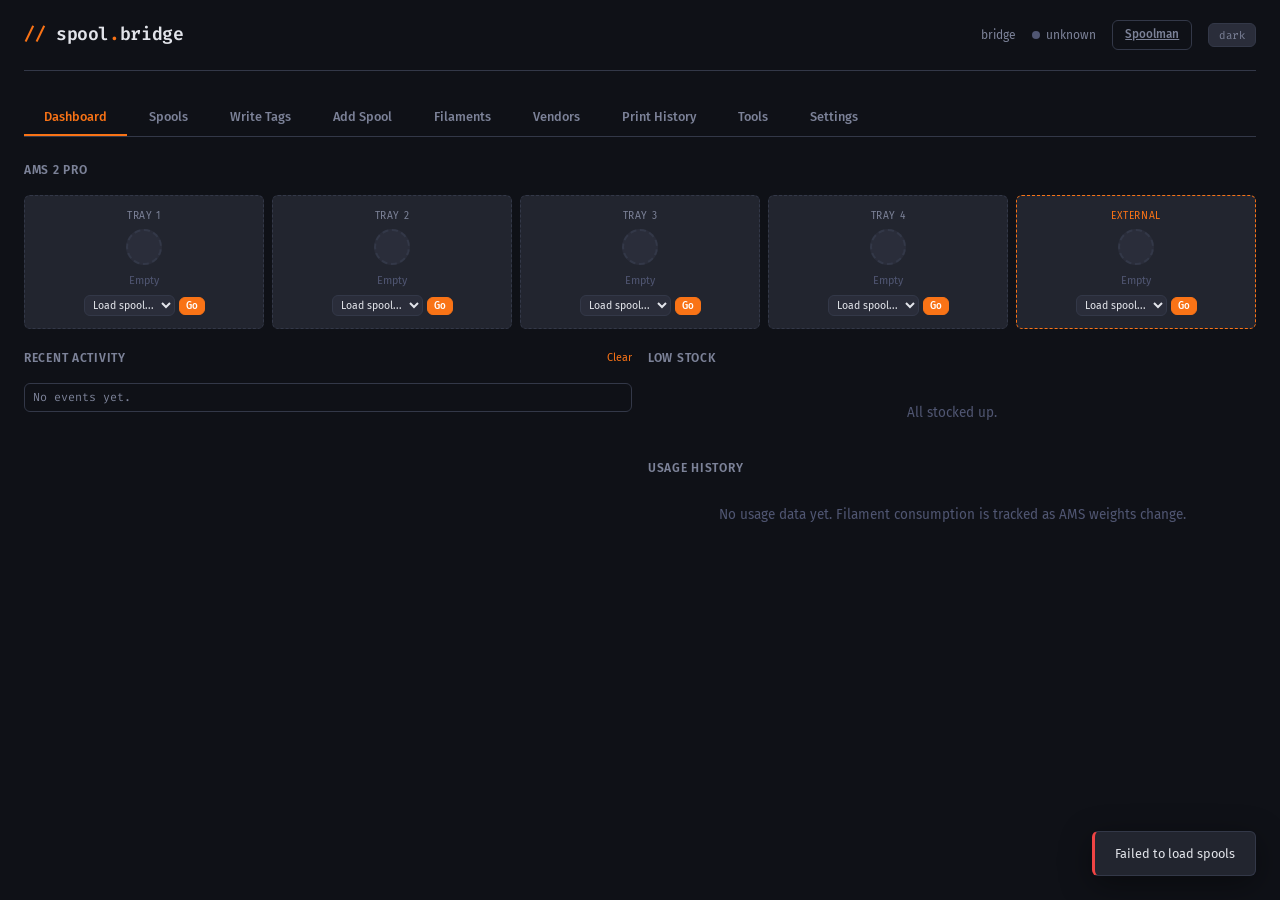
==== static/index.html @ 1bef053d "feat: add swap modal HTML shell and CSS" ====
<!DOCTYPE html>
<html lang="en">
<head>
<meta charset="UTF-8">
<meta name="viewport" content="width=device-width, initial-scale=1.0">
<meta name="apple-mobile-web-app-capable" content="yes">
<meta name="apple-mobile-web-app-title" content="SpoolBridge">
<link rel="manifest" href="/static/manifest.json">
<title>SpoolBridge</title>
<link rel="preconnect" href="https://fonts.googleapis.com">
<link href="https://fonts.googleapis.com/css2?family=Fira+Code:wght@400;500;600&family=Fira+Sans:wght@300;400;500;600;700&display=swap" rel="stylesheet">
<style>
/* ── Reset & Variables ──────────────────────────────────────── */
*, *::before, *::after { box-sizing: border-box; margin: 0; padding: 0; }

:root {
  --bg-base:     #0f1117;
  --bg-panel:    #1a1d27;
  --bg-card:     #22252f;
  --bg-input:    #2a2d3a;
  --bg-hover:    #2f3342;
  --border:      #333848;
  --border-light:#3d4255;
  --text:        #e2e4ea;
  --text-muted:  #7c8298;
  --text-dim:    #505672;
  --accent:      #f97316;
  --accent-hover:#fb923c;
  --accent-dim:  rgba(249, 115, 22, 0.12);
  --green:       #22c55e;
  --green-dim:   rgba(34, 197, 94, 0.12);
  --red:         #ef4444;
  --red-dim:     rgba(239, 68, 68, 0.12);
  --yellow:      #eab308;
  --yellow-dim:  rgba(234, 179, 8, 0.12);
  --blue:        #3b82f6;
  --radius:      6px;
  --mono:        'Fira Code', monospace;
  --sans:        'Fira Sans', -apple-system, sans-serif;
  --shadow-toast: 0 8px 32px rgba(0,0,0,0.4);
}

[data-theme="light"] {
  --bg-base:     #f5f5f7;
  --bg-panel:    #ffffff;
  --bg-card:     #f0f0f3;
  --bg-input:    #e8e8ec;
  --bg-hover:    #e0e0e5;
  --border:      #d1d1d6;
  --border-light:#bbbbc2;
  --text:        #1a1a1e;
  --text-muted:  #6b6b73;
  --text-dim:    #9a9aa3;
  --accent:      #f97316;
  --accent-hover:#fb923c;
  --accent-dim:  rgba(249, 115, 22, 0.10);
  --green:       #16a34a;
  --green-dim:   rgba(22, 163, 74, 0.10);
  --red:         #dc2626;
  --red-dim:     rgba(220, 38, 38, 0.10);
  --yellow:      #ca8a04;
  --yellow-dim:  rgba(202, 138, 4, 0.10);
  --blue:        #2563eb;
  --shadow-toast: 0 8px 32px rgba(0,0,0,0.12);
}

html { font-size: 15px; }
body {
  background: var(--bg-base);
  color: var(--text);
  font-family: var(--sans);
  line-height: 1.5;
  min-height: 100vh;
  -webkit-font-smoothing: antialiased;
}

/* ── Utility ────────────────────────────────────────────────── */
.mono   { font-family: var(--mono); }
.muted  { color: var(--text-muted); }
.dim    { color: var(--text-dim); }
.accent { color: var(--accent); }
.green  { color: var(--green); }
.red    { color: var(--red); }

/* ── Layout ─────────────────────────────────────────────────── */
.shell {
  max-width: 1280px;
  margin: 0 auto;
  padding: 0 24px 60px;
}

/* ── Header ─────────────────────────────────────────────────── */
header {
  display: flex;
  align-items: center;
  justify-content: space-between;
  padding: 20px 0;
  border-bottom: 1px solid var(--border);
  margin-bottom: 28px;
}
header h1 {
  font-family: var(--mono);
  font-size: 1.2rem;
  font-weight: 600;
  letter-spacing: -0.02em;
  color: var(--text);
}
header h1 span { color: var(--accent); }

.header-status {
  display: flex;
  align-items: center;
  gap: 16px;
  font-size: 0.8rem;
}
.status-dot {
  width: 8px;
  height: 8px;
  border-radius: 50%;
  display: inline-block;
  margin-right: 6px;
}
.status-dot.on  { background: var(--green); box-shadow: 0 0 8px var(--green); }
.status-dot.off { background: var(--red); }
.status-dot.unknown { background: var(--text-dim); }

/* ── Navigation Tabs ────────────────────────────────────────── */
.tabs {
  display: flex;
  gap: 2px;
  margin-bottom: 24px;
  border-bottom: 1px solid var(--border);
  overflow-x: auto;
}
.tab {
  padding: 10px 20px;
  font-size: 0.85rem;
  font-weight: 500;
  color: var(--text-muted);
  cursor: pointer;
  border-bottom: 2px solid transparent;
  transition: all 0.15s;
  white-space: nowrap;
  background: none;
  border-top: none;
  border-left: none;
  border-right: none;
  font-family: var(--sans);
}
.tab:hover { color: var(--text); background: var(--bg-hover); }
.tab.active {
  color: var(--accent);
  border-bottom-color: var(--accent);
}

/* ── Panels ─────────────────────────────────────────────────── */
.panel {
  display: none;
}
.panel.active { display: block; }

/* ── Cards ──────────────────────────────────────────────────── */
.card {
  background: var(--bg-panel);
  border: 1px solid var(--border);
  border-radius: var(--radius);
  padding: 20px;
}

/* ── KPI Row ────────────────────────────────────────────────── */
.kpi-row {
  display: grid;
  grid-template-columns: repeat(4, 1fr);
  gap: 10px;
  margin-bottom: 20px;
}
.kpi {
  background: var(--bg-panel);
  border: 1px solid var(--border);
  border-radius: var(--radius);
  padding: 16px 20px;
}
.kpi-label {
  font-size: 0.75rem;
  font-weight: 500;
  color: var(--text-muted);
  text-transform: uppercase;
  letter-spacing: 0.06em;
  margin-bottom: 6px;
}
.kpi-value {
  font-family: var(--mono);
  font-size: 1.8rem;
  font-weight: 600;
  line-height: 1;
}

/* ── Spool List ─────────────────────────────────────────────── */
.spool-grid {
  display: grid;
  grid-template-columns: repeat(auto-fill, minmax(300px, 1fr));
  gap: 12px;
}

.spool-card {
  background: var(--bg-panel);
  border: 1px solid var(--border);
  border-radius: var(--radius);
  padding: 16px;
  cursor: pointer;
  transition: border-color 0.15s, background 0.15s;
  display: flex;
  gap: 14px;
  align-items: flex-start;
}
.spool-card:hover {
  border-color: var(--border-light);
  background: var(--bg-card);
}
.spool-card.selected {
  border-color: var(--accent);
  background: var(--accent-dim);
}

.spool-swatch {
  width: 42px;
  height: 42px;
  border-radius: 4px;
  border: 2px solid var(--border);
  flex-shrink: 0;
}
.spool-info { flex: 1; min-width: 0; }
.spool-card { position: relative; }
.brand-logo {
  position: absolute;
  top: 12px;
  right: 12px;
  width: 18px;
  height: 18px;
  opacity: 0.35;
}
.brand-logo img { width: 100%; height: 100%; object-fit: contain; filter: invert(1); }
[data-theme="light"] .brand-logo img { filter: none; }
.brand-initial {
  position: absolute;
  top: 12px;
  right: 12px;
  font-family: var(--mono);
  font-size: 0.65rem;
  font-weight: 600;
  color: var(--text-dim);
  opacity: 0.35;
}
.spool-name {
  font-weight: 600;
  font-size: 0.9rem;
  margin-bottom: 2px;
  white-space: nowrap;
  overflow: hidden;
  text-overflow: ellipsis;
}
.spool-meta {
  font-size: 0.78rem;
  color: var(--text-muted);
  display: flex;
  gap: 12px;
  flex-wrap: wrap;
}
.spool-weight {
  font-family: var(--mono);
  font-size: 0.78rem;
  color: var(--accent);
  font-weight: 500;
}
.spool-id {
  font-family: var(--mono);
  font-size: 0.72rem;
  color: var(--text-dim);
}

/* ── Weight Bar ─────────────────────────────────────────────── */
.weight-bar {
  height: 3px;
  background: var(--bg-input);
  border-radius: 2px;
  margin-top: 8px;
  overflow: hidden;
}
.weight-bar-fill {
  height: 100%;
  border-radius: 2px;
  transition: width 0.3s;
}

/* ── Filter Bar ─────────────────────────────────────────────── */
.filter-bar {
  display: flex;
  gap: 10px;
  margin-bottom: 16px;
  flex-wrap: wrap;
}

input[type="text"], input[type="number"], select {
  background: var(--bg-input);
  border: 1px solid var(--border);
  border-radius: var(--radius);
  color: var(--text);
  padding: 8px 14px;
  font-size: 0.85rem;
  font-family: var(--sans);
  outline: none;
  transition: border-color 0.15s;
}
input:focus, select:focus { border-color: var(--accent); }
input::placeholder { color: var(--text-dim); }

/* ── Buttons ────────────────────────────────────────────────── */
.btn {
  display: inline-flex;
  align-items: center;
  gap: 6px;
  padding: 8px 18px;
  border-radius: var(--radius);
  font-size: 0.85rem;
  font-weight: 500;
  font-family: var(--sans);
  cursor: pointer;
  border: 1px solid transparent;
  transition: all 0.15s;
}
.btn-primary {
  background: var(--accent);
  color: #fff;
  border-color: var(--accent);
}
.btn-primary:hover { background: var(--accent-hover); }

.btn-ghost {
  background: transparent;
  color: var(--text-muted);
  border-color: var(--border);
}
.btn-ghost:hover { color: var(--text); border-color: var(--border-light); background: var(--bg-hover); }

.btn-sm { padding: 5px 12px; font-size: 0.78rem; }

.btn-icon {
  width: 34px;
  height: 34px;
  padding: 0;
  display: inline-flex;
  align-items: center;
  justify-content: center;
  border-radius: var(--radius);
  background: var(--bg-input);
  border: 1px solid var(--border);
  color: var(--text-muted);
  cursor: pointer;
  transition: all 0.15s;
}
.btn-icon:hover { color: var(--text); border-color: var(--border-light); }

/* ── Tag Panel ──────────────────────────────────────────────── */
.tag-dropdown {
  grid-column: 1 / -1;
  margin: -4px 0 8px;
}
.tag-panel-loading {
  padding: 20px;
  text-align: center;
  color: var(--text-muted);
  font-size: 0.85rem;
}
.tag-panel {
  background: var(--bg-panel);
  border: 1px solid var(--border);
  border-radius: var(--radius);
  padding: 24px;
}
.tag-panel h3 {
  font-size: 0.9rem;
  font-weight: 600;
  margin-bottom: 16px;
}

.tag-json-block {
  background: var(--bg-base);
  border: 1px solid var(--border);
  border-radius: var(--radius);
  padding: 16px;
  font-family: var(--mono);
  font-size: 0.82rem;
  line-height: 1.6;
  white-space: pre;
  overflow-x: auto;
  position: relative;
  color: var(--text);
}

.copy-btn {
  position: absolute;
  top: 8px;
  right: 8px;
}

.tag-url {
  margin-top: 12px;
  padding: 12px 16px;
  background: var(--bg-base);
  border: 1px solid var(--border);
  border-radius: var(--radius);
  font-family: var(--mono);
  font-size: 0.8rem;
  color: var(--text-muted);
  word-break: break-all;
}

/* ── Form ───────────────────────────────────────────────────── */
.form-grid {
  display: grid;
  grid-template-columns: 1fr 1fr;
  gap: 14px;
}
.form-group { display: flex; flex-direction: column; gap: 5px; }
.form-group.full { grid-column: 1 / -1; }
.form-label {
  font-size: 0.75rem;
  font-weight: 500;
  color: var(--text-muted);
  text-transform: uppercase;
  letter-spacing: 0.04em;
}

.color-preview {
  display: flex;
  align-items: center;
  gap: 10px;
}
.color-dot {
  width: 32px;
  height: 32px;
  border-radius: 4px;
  border: 2px solid var(--border);
  flex-shrink: 0;
}
/* color swatch CSS removed — using existing filament grid now */

/* ── Log Output ─────────────────────────────────────────────── */
.log-output {
  background: var(--bg-base);
  border: 1px solid var(--border);
  border-radius: var(--radius);
  padding: 6px 8px;
  font-family: var(--mono);
  font-size: 0.78rem;
  line-height: 1.3;
  max-height: 400px;
  overflow-y: auto;
  white-space: pre-wrap;
  color: var(--text-muted);
}

/* ── Toast ──────────────────────────────────────────────────── */
.toast {
  position: fixed;
  bottom: 24px;
  right: 24px;
  background: var(--bg-card);
  border: 1px solid var(--border);
  border-radius: var(--radius);
  padding: 12px 20px;
  font-size: 0.85rem;
  color: var(--text);
  box-shadow: var(--shadow-toast);
  transform: translateY(100px);
  opacity: 0;
  transition: all 0.25s;
  z-index: 100;
}
.toast.show { transform: translateY(0); opacity: 1; }
.toast.success { border-left: 3px solid var(--green); }
.toast.error   { border-left: 3px solid var(--red); }

/* ── Swap Modal ───────────────────────────────────────────── */
.swap-overlay {
  display: none; position: fixed; inset: 0; background: rgba(0,0,0,0.6);
  z-index: 1000; align-items: center; justify-content: center;
}
.swap-overlay.open { display: flex; }
.swap-modal {
  background: var(--bg-panel); border-radius: 10px; width: 90%; max-width: 440px;
  max-height: 80vh; display: flex; flex-direction: column; border: 1px solid var(--border);
  box-shadow: 0 16px 48px rgba(0,0,0,0.5);
}
.swap-header {
  display: flex; justify-content: space-between; align-items: center;
  padding: 16px; border-bottom: 1px solid var(--border);
}
.swap-header h3 { font-size: 0.95rem; font-weight: 600; color: var(--text); margin: 0; }
.swap-close { background: none; border: none; color: var(--text-muted); font-size: 1.2rem; cursor: pointer; padding: 4px 8px; }
.swap-close:hover { color: var(--text); }
.swap-search {
  padding: 12px 16px; border-bottom: 1px solid var(--border);
}
.swap-search input {
  width: 100%; background: var(--bg-input); border: 1px solid var(--border);
  border-radius: var(--radius); padding: 8px 12px; color: var(--text);
  font-size: 0.85rem; font-family: var(--sans); outline: none;
}
.swap-search input:focus { border-color: var(--accent); }
.swap-list {
  flex: 1; overflow-y: auto; padding: 8px;
}
.swap-spool {
  display: flex; align-items: center; gap: 12px; padding: 10px 12px;
  border-radius: var(--radius); cursor: pointer; transition: background 0.1s;
}
.swap-spool:hover { background: var(--bg-hover); }
.swap-spool .swatch { width: 32px; height: 32px; border-radius: 50%; flex-shrink: 0; border: 2px solid var(--border); }
.swap-spool .info { flex: 1; min-width: 0; }
.swap-spool .info .name { font-size: 0.85rem; font-weight: 500; color: var(--text); white-space: nowrap; overflow: hidden; text-overflow: ellipsis; }
.swap-spool .info .meta { font-size: 0.72rem; color: var(--text-muted); }
.swap-spool .pct-badge {
  font-size: 0.68rem; padding: 2px 8px; border-radius: 10px; font-weight: 500; flex-shrink: 0;
}
.swap-confirm {
  padding: 16px; border-top: 1px solid var(--border); text-align: center;
}
.swap-confirm .swap-summary { font-size: 0.85rem; color: var(--text); margin-bottom: 12px; }
.swap-confirm .swap-actions { display: flex; gap: 8px; justify-content: center; }

/* ── Section Headers ────────────────────────────────────────── */
.section-header {
  display: flex;
  align-items: center;
  justify-content: space-between;
  margin-bottom: 16px;
}
.section-title {
  font-size: 0.8rem;
  font-weight: 600;
  text-transform: uppercase;
  letter-spacing: 0.06em;
  color: var(--text-muted);
}

/* ── Empty State ────────────────────────────────────────────── */
.empty {
  text-align: center;
  padding: 48px 20px;
  color: var(--text-dim);
  font-size: 0.9rem;
}

/* ── Theme Toggle ──────────────────────────────────────────── */
.theme-toggle {
  background: var(--bg-input);
  border: 1px solid var(--border);
  border-radius: var(--radius);
  color: var(--text-muted);
  font-family: var(--mono);
  font-size: 0.72rem;
  padding: 4px 10px;
  cursor: pointer;
  transition: all 0.15s;
  letter-spacing: 0.04em;
}
.theme-toggle:hover {
  color: var(--text);
  border-color: var(--border-light);
}

/* ── Mobile Nav Scrollable Tabs ───────────────────────────── */
.tabs {
  flex-wrap: nowrap;
  -ms-overflow-style: none;
  scrollbar-width: none;
}
.tabs::-webkit-scrollbar { display: none; }

/* ── Bridge Control Buttons ───────────────────────────────── */
.btn-green {
  background: var(--green);
  color: #fff;
  border-color: var(--green);
}
.btn-green:hover { opacity: 0.85; }
.btn-red {
  background: var(--red);
  color: #fff;
  border-color: var(--red);
}
.btn-red:hover { opacity: 0.85; }

/* ── Tag Status Badge ─────────────────────────────────────── */
.tag-badge {
  display: inline-block;
  font-size: 0.65rem;
  font-weight: 600;
  letter-spacing: 0.04em;
  padding: 1px 6px;
  border-radius: 3px;
  vertical-align: middle;
  margin-left: 6px;
}
.tag-badge.tagged {
  background: var(--green-dim);
  color: var(--green);
  border: 1px solid var(--green);
}
.tag-badge.not-tagged {
  background: transparent;
  color: var(--text-dim);
  border: 1px solid var(--border);
}

/* ── Usage History Chart ──────────────────────────────────── */
.usage-chart { margin-bottom: 24px; }
.usage-row {
  display: flex;
  align-items: center;
  gap: 10px;
  margin-bottom: 6px;
  font-size: 0.8rem;
}
.usage-label {
  width: 60px;
  flex-shrink: 0;
  white-space: nowrap;
  color: var(--text-muted);
  font-size: 0.72rem;
  font-family: var(--mono);
}
.usage-bar-track {
  flex: 1;
  height: 18px;
  background: var(--bg-input);
  border-radius: 3px;
  overflow: hidden;
  position: relative;
}
.usage-bar-fill {
  height: 100%;
  border-radius: 3px;
  transition: width 0.3s;
}
.usage-stat {
  width: 90px;
  flex-shrink: 0;
  text-align: right;
  font-family: var(--mono);
  font-size: 0.72rem;
  color: var(--text-muted);
}

/* ── Export CSV Button ────────────────────────────────────── */
.btn-export {
  background: transparent;
  color: var(--text-muted);
  border: 1px solid var(--border);
  font-family: var(--mono);
  font-size: 0.75rem;
}
.btn-export:hover { color: var(--text); border-color: var(--border-light); background: var(--bg-hover); }

/* ── Responsive ─────────────────────────────────────────────── */
@media (max-width: 768px) {
  .shell { padding: 0 16px 40px; }
  .form-grid { grid-template-columns: 1fr; }
  .spool-grid { grid-template-columns: 1fr; }
  .kpi-row { grid-template-columns: repeat(2, 1fr); }
  header h1 { font-size: 1rem; }
  .usage-label { width: 100px; }
}

/* ── Animations ─────────────────────────────────────────────── */
@keyframes fadeIn {
  from { opacity: 0; transform: translateY(8px); }
  to   { opacity: 1; transform: translateY(0); }
}
.panel.active {
  animation: fadeIn 0.2s ease;
}

@media (prefers-reduced-motion: reduce) {
  *, *::before, *::after {
    animation-duration: 0.01ms !important;
    transition-duration: 0.01ms !important;
  }
}

/* ── Scrollbar ──────────────────────────────────────────────── */
::-webkit-scrollbar { width: 6px; height: 6px; }
::-webkit-scrollbar-track { background: transparent; }
::-webkit-scrollbar-thumb { background: var(--border); border-radius: 3px; }
::-webkit-scrollbar-thumb:hover { background: var(--border-light); }

/* ── Loading Spinner ────────────────────────────────────────── */
.spinner {
  width: 16px;
  height: 16px;
  border: 2px solid var(--border);
  border-top-color: var(--accent);
  border-radius: 50%;
  animation: spin 0.6s linear infinite;
  display: inline-block;
}
@keyframes spin { to { transform: rotate(360deg); } }

/* ── AMS Tray Slots ────────────────────────────────────────── */
.tray-slot {
  background: var(--bg-card);
  border-radius: var(--radius);
  padding: 12px;
  text-align: center;
  min-height: 90px;
  display: flex;
  flex-direction: column;
  align-items: center;
  justify-content: center;
  transition: border-color 0.15s;
}
.tray-slot.occupied { border: 1px solid var(--border); }
.tray-slot.empty-tray { border: 1px dashed var(--border); }
.tray-slot .tray-swatch {
  width: 36px; height: 36px; border-radius: 50%;
  border: 2px solid var(--border); margin-bottom: 8px;
}
.tray-slot .tray-label { font-size: 0.68rem; color: var(--text-muted); text-transform: uppercase; letter-spacing: 0.06em; margin-bottom: 6px; }
.tray-slot .tray-name { font-size: 0.85rem; font-weight: 500; color: var(--text); white-space: nowrap; overflow: hidden; text-overflow: ellipsis; }
.tray-slot .tray-meta { font-size: 0.72rem; color: var(--text-muted); }
.tray-slot .tray-weight { font-family: var(--mono); font-size: 0.72rem; color: var(--accent); margin-top: 2px; }

.external-slot {
  background: var(--bg-panel); border: 1px solid var(--accent); border-radius: var(--radius);
  padding: 12px; text-align: center; min-height: 90px;
  display: flex; flex-direction: column; align-items: center; justify-content: center;
}

/* ── Live Print Status ─────────────────────────────────────── */
.print-live { background: var(--bg-panel); border: 1px solid var(--accent); border-radius: var(--radius); padding: 14px 18px; margin-bottom: 16px; }
.print-live-header { display: flex; align-items: center; justify-content: space-between; margin-bottom: 10px; }
.print-live-title { font-weight: 600; font-size: 0.9rem; }
.print-live-state { font-family: var(--mono); font-size: 0.75rem; padding: 2px 8px; border-radius: 4px; }
.print-live-state.running { background: var(--green-dim); color: var(--green); }
.print-live-state.paused { background: var(--yellow-dim); color: var(--yellow); }
.print-live-state.prepare { background: var(--accent-dim); color: var(--accent); }
.print-live-state.idle { background: var(--bg-input); color: var(--text-muted); }
.print-live-state.failed { background: var(--red-dim); color: var(--red); }
.print-live-state.finish { background: var(--green-dim); color: var(--green); }
.print-live-progress { margin-bottom: 10px; }
.print-live-bar { width: 100%; height: 8px; background: var(--bg-input); border-radius: 4px; overflow: hidden; }
.print-live-bar-fill { height: 100%; background: var(--accent); border-radius: 4px; transition: width 0.5s ease; }
.print-live-stats { display: grid; grid-template-columns: repeat(auto-fit, minmax(120px, 1fr)); gap: 8px; }
.print-live-stat { text-align: center; }
.print-live-stat .stat-value { font-family: var(--mono); font-size: 1rem; font-weight: 600; }
.print-live-stat .stat-label { font-size: 0.7rem; color: var(--text-muted); text-transform: uppercase; letter-spacing: 0.5px; }
.tray-remain { font-family: var(--mono); font-size: 0.72rem; color: var(--text-muted); margin-top: 2px; }

/* ── Print History Analytics ──────────────────────────────────── */
.print-analytics { display: grid; grid-template-columns: repeat(auto-fit, minmax(130px, 1fr)); gap: 8px; margin-bottom: 16px; }
.print-analytics .kpi { padding: 12px; }

/* ── Print History Entries ──────────────────────────────────── */
.print-entry {
  display: flex; align-items: center; gap: 12px; padding: 12px 16px;
  background: var(--bg-panel); border: 1px solid var(--border);
  border-radius: var(--radius); margin-bottom: 6px;
}
.print-entry .print-swatch { width: 24px; height: 24px; border-radius: 50%; border: 2px solid var(--border); flex-shrink: 0; }
.print-entry .print-info { flex: 1; min-width: 0; }
.print-entry .print-job-name { font-size: 0.8rem; font-weight: 600; margin-bottom: 2px; white-space: nowrap; overflow: hidden; text-overflow: ellipsis; }
.print-entry .print-name { font-weight: 500; font-size: 0.85rem; }
.print-entry .print-meta { font-size: 0.75rem; color: var(--text-muted); }
.print-entry .print-grams { font-family: var(--mono); font-size: 0.85rem; font-weight: 500; color: var(--accent); white-space: nowrap; }
.print-cost { font-family: var(--mono); font-size: 0.72rem; color: var(--green); margin-top: 2px; }
.print-entry .print-status-failed { color: var(--red); }

/* ── Spool Detail Panel ────────────────────────────────────── */
.spool-detail {
  background: var(--bg-panel); border: 1px solid var(--accent);
  border-radius: var(--radius); padding: 20px; margin-top: 12px; margin-bottom: 12px;
}
.spool-detail .detail-grid { display: grid; grid-template-columns: 1fr 1fr; gap: 10px; margin-bottom: 16px; }
.spool-detail .detail-item .form-label { margin-bottom: 2px; }
.spool-detail .detail-value { font-size: 0.85rem; color: var(--text); }
.spool-detail .detail-actions { display: flex; gap: 8px; margin-top: 12px; }

/* ── Low Stock Cards ───────────────────────────────────────── */
.low-stock-card {
  display: flex; align-items: center; gap: 10px;
  padding: 10px 14px; background: var(--bg-panel); border-radius: var(--radius); margin-bottom: 6px;
}
.low-stock-card.critical { border: 1px solid var(--red); border-left: 3px solid var(--red); }
.low-stock-card.warning { border: 1px solid var(--yellow); border-left: 3px solid var(--yellow); }
.low-stock-card .low-stock-swatch { width: 20px; height: 20px; border-radius: 50%; border: 1px solid var(--border); flex-shrink: 0; }
.low-stock-card .low-stock-name { font-size: 0.82rem; color: var(--text); }
.low-stock-card .low-stock-weight { font-family: var(--mono); font-size: 0.78rem; margin-left: auto; white-space: nowrap; }
.low-stock-card.critical .low-stock-weight { color: var(--red); }
.low-stock-card.warning .low-stock-weight { color: var(--yellow); }

/* ── Archived Spool ───────────────────────────────────────── */
.spool-card.archived {
  opacity: 0.45;
  border-style: dashed;
}

/* ── Checkbox Label ───────────────────────────────────────── */
.filter-checkbox {
  display: flex;
  align-items: center;
  gap: 6px;
  font-size: 0.82rem;
  color: var(--text-muted);
  cursor: pointer;
  white-space: nowrap;
  user-select: none;
}
.filter-checkbox input[type="checkbox"] {
  accent-color: var(--accent);
  width: 14px;
  height: 14px;
  cursor: pointer;
}

/* ── Spool Detail Link ────────────────────────────────────── */
.detail-link {
  font-size: 0.78rem;
  color: var(--accent);
  text-decoration: none;
}
.detail-link:hover {
  text-decoration: underline;
  color: var(--accent-hover);
}

@media (max-width: 768px) {
  #panel-dashboard > div:last-child { grid-template-columns: 1fr; }
  #tray-strip { grid-template-columns: 1fr 1fr !important; }
}
</style>
</head>
<body>

<div class="shell">
  <!-- Header -->
  <header>
    <h1><span>//</span> spool<span>.</span>bridge</h1>
    <div class="header-status">
      <span class="muted">bridge</span>
      <span id="bridge-indicator"><span class="status-dot unknown"></span><span class="muted">...</span></span>
      <a href="#" id="open-spoolman" class="btn btn-ghost btn-sm" target="_blank">Spoolman</a>
      <button class="theme-toggle" id="theme-toggle" onclick="toggleTheme()">dark</button>
    </div>
  </header>

  <!-- Tabs -->
  <nav class="tabs" role="tablist">
    <button class="tab active" data-panel="dashboard" role="tab">Dashboard</button>
    <button class="tab" data-panel="spools" role="tab">Spools</button>
    <button class="tab" data-panel="tags" role="tab">Write Tags</button>
    <button class="tab" data-panel="add" role="tab">Add Spool</button>
    <button class="tab" data-panel="filaments" role="tab">Filaments</button>
    <button class="tab" data-panel="vendors" role="tab">Vendors</button>
    <button class="tab" data-panel="history" role="tab">Print History</button>
    <button class="tab" data-panel="tools" role="tab">Tools</button>
    <button class="tab" data-panel="settings" role="tab">Settings</button>
  </nav>

  <!-- ═══ Dashboard ═══ -->
  <div class="panel active" id="panel-dashboard">
    <!-- Live Print Status -->
    <div id="print-live-panel" style="display:none;"></div>

    <!-- AMS 2 Pro -->
    <div class="section-header">
      <span class="section-title">AMS 2 Pro</span>
      <span class="muted" id="ams-environment" style="font-size:0.78rem;"></span>
    </div>
    <div id="tray-strip" style="display:grid; grid-template-columns:1fr 1fr 1fr 1fr 1fr; gap:8px; margin-bottom:20px;"></div>

    <div id="unknown-spools-alert" style="margin-bottom:16px;"></div>

    <!-- Activity | Low Stock + Usage -->
    <div style="display:grid; grid-template-columns:1fr 1fr; gap:16px;">
      <div>
        <div class="section-header"><span class="section-title">Recent Activity</span><a href="#" onclick="event.preventDefault();clearActivity()" class="detail-link" style="font-size:0.72rem;margin-left:8px;">Clear</a></div>
        <div class="log-output" id="activity-feed" style="max-height:400px;">No events yet.</div>
      </div>
      <div>
        <div class="section-header"><span class="section-title" id="low-stock-title">Low Stock</span></div>
        <div id="low-stock-list"></div>
        <div class="section-header" style="margin-top:16px;"><span class="section-title">Usage History</span></div>
        <div class="usage-chart" id="usage-chart"></div>
      </div>
    </div>
  </div>

  <!-- ═══ Spools ═══ -->
  <div class="panel" id="panel-spools">
    <div class="filter-bar">
      <input type="text" id="spool-search" placeholder="Search spools..." style="flex:1; min-width: 200px;">
      <select id="spool-filter-brand">
        <option value="">All Brands</option>
      </select>
      <select id="spool-filter-material">
        <option value="">All Materials</option>
      </select>
      <select id="spool-filter-status">
        <option value="">All Spools</option>
        <option value="has-tag">Has Tag</option>
        <option value="no-tag">No Tag</option>
        <option value="in-tray">In Tray</option>
        <option value="no-tray">Not in Tray</option>
      </select>
      <select id="spool-sort">
        <option value="id">Sort: ID</option>
        <option value="name">Sort: Name</option>
        <option value="weight">Sort: Remaining Weight</option>
        <option value="brand">Sort: Brand</option>
        <option value="material">Sort: Material</option>
        <option value="recent">Sort: Recently Added</option>
      </select>
      <label class="filter-checkbox">
        <input type="checkbox" id="spool-show-archived"> Show archived
      </label>
      <button class="btn btn-sm btn-export" onclick="exportCsv()">Export CSV</button>
    </div>
    <div id="spools-list" class="spool-grid"></div>
  </div>

  <!-- ═══ Write Tags ═══ -->
  <div class="panel" id="panel-tags">
    <p class="muted" style="margin-bottom: 16px; font-size: 0.85rem;">
      Select a spool to generate its OpenSpool NFC tag data.
    </p>

    <div class="filter-bar">
      <input type="text" id="tag-search" placeholder="Search spools..." style="flex:1; min-width: 200px;">
      <select id="tag-filter">
        <option value="">All Spools</option>
        <option value="no-bambu">Third-Party Only</option>
      </select>
    </div>

    <div id="tag-spools" class="spool-grid"></div>
  </div>

  <!-- ═══ Add Spool ═══ -->
  <div class="panel" id="panel-add">
    <!-- New Filament + Spool -->
    <div class="card">
      <h3 style="font-size: 0.9rem; font-weight: 600; margin-bottom: 16px;">New Spool</h3>
      <form id="add-form" class="form-grid">
        <div class="form-group">
          <label class="form-label" for="add-brand">Brand</label>
          <select id="add-brand"></select>
          <input type="text" id="add-brand-custom" placeholder="New brand name" style="display:none; margin-top:6px;">
        </div>
        <div class="form-group">
          <label class="form-label" for="add-material">Material</label>
          <input type="text" id="add-material" placeholder="PLA, PETG HF, ABS..." list="add-material-list">
          <datalist id="add-material-list"></datalist>
        </div>
        <div class="form-group">
          <label class="form-label">Color</label>
          <div style="display:flex; gap:8px; align-items:center;">
            <div class="color-dot" id="add-color-preview"></div>
            <span class="muted">#</span>
            <input type="text" id="add-color-hex" placeholder="FF5733" maxlength="6" style="width:100px; font-family:var(--mono);">
          </div>
        </div>
        <div class="form-group">
          <label class="form-label" for="add-color-name">Color Name</label>
          <input type="text" id="add-color-name" placeholder="e.g. Dark Green Gray">
        </div>
        <div class="form-group">
          <label class="form-label" for="add-name">Filament Name (optional)</label>
          <input type="text" id="add-name" placeholder="Auto-generated if empty">
        </div>
        <div class="form-group">
          <label class="form-label" for="add-price">Price</label>
          <input type="number" id="add-price" placeholder="0.00" step="0.01">
        </div>
        <div class="form-group">
          <label class="form-label" for="add-net-weight">Net Weight (g)</label>
          <input type="number" id="add-net-weight" value="1000" step="1">
        </div>
        <div class="form-group">
          <label class="form-label" for="add-spool-weight">Spool Weight (g)</label>
          <input type="number" id="add-spool-weight" placeholder="From vendor" step="1">
        </div>
        <div class="form-group">
          <label class="form-label" for="add-diameter">Diameter (mm)</label>
          <input type="number" id="add-diameter" value="1.75" step="0.05">
        </div>
        <div class="form-group">
          <label class="form-label" for="add-density">Density (g/cm³)</label>
          <input type="number" id="add-density" value="1.24" step="0.01">
        </div>
        <div class="form-group">
          <label class="form-label" for="add-nozzle-temp">Nozzle Temp (°C)</label>
          <input type="number" id="add-nozzle-temp" placeholder="e.g. 210" step="5">
        </div>
        <div class="form-group">
          <label class="form-label" for="add-bed-temp">Bed Temp (°C)</label>
          <input type="number" id="add-bed-temp" placeholder="e.g. 60" step="5">
        </div>
        <div class="form-group full" style="margin-top: 8px;">
          <button type="submit" class="btn btn-primary">Create Spool</button>
        </div>
      </form>
    </div>

    <!-- Re-buy existing filament -->
    <div class="section-header" style="margin-top:28px;">
      <span class="section-title">Re-buy Existing Filament</span>
    </div>
    <p class="muted" style="font-size:0.78rem; margin-bottom:12px;">Tap to add another spool of something you already own.</p>
    <div class="filter-bar" style="margin-bottom:12px;">
      <input type="text" id="add-existing-search" placeholder="Search filaments..." style="flex:1; min-width:150px;">
      <select id="add-existing-brand"><option value="">All Brands</option></select>
      <select id="add-existing-material"><option value="">All Materials</option></select>
    </div>
    <div id="add-existing-grid" class="spool-grid"></div>
  </div>

  <!-- ═══ Filaments ═══ -->
  <div class="panel" id="panel-filaments">
    <div class="filter-bar">
      <input type="text" id="filament-search" placeholder="Search filaments..." style="flex:1; min-width:200px;">
      <button class="btn btn-ghost btn-sm" onclick="loadAndRenderFilaments()">Refresh</button>
    </div>
    <div id="filaments-list" class="spool-grid"></div>
  </div>

  <!-- ═══ Vendors ═══ -->
  <div class="panel" id="panel-vendors">
    <div style="display:flex; gap:16px; max-width:800px;">
      <div style="flex:1;">
        <div class="section-header"><span class="section-title">Vendors</span></div>
        <div id="vendors-list"></div>
      </div>
      <div class="card" style="width:280px; height:fit-content;">
        <h3 style="font-size:0.9rem; font-weight:600; margin-bottom:12px;">Add Vendor</h3>
        <div class="form-group" style="margin-bottom:8px;">
          <label class="form-label">Name</label>
          <input type="text" id="new-vendor-name" placeholder="e.g. Polymaker">
        </div>
        <div class="form-group" style="margin-bottom:8px;">
          <label class="form-label">Empty Spool Weight (g)</label>
          <input type="number" id="new-vendor-spool-weight" placeholder="251" step="1">
        </div>
        <button class="btn btn-primary btn-sm" onclick="createVendor()">Add</button>
      </div>
    </div>
  </div>

  <!-- ═══ Print History ═══ -->
  <div class="panel" id="panel-history">
    <div class="print-analytics" id="print-analytics"></div>
    <div class="section-header"><span class="section-title">Print History</span></div>
    <div id="print-history-list"></div>
    <div class="empty" id="print-history-empty">No prints recorded yet. History appears after prints complete.</div>
  </div>

  <!-- ═══ Tools ═══ -->
  <div class="panel" id="panel-tools">
    <div style="display: grid; grid-template-columns: 1fr 1fr; gap: 16px; max-width: 800px;">
      <div class="card">
        <h3 style="font-size: 0.9rem; font-weight: 600; margin-bottom: 8px;">Sync AMS <span class="dim" style="font-size:0.72rem;">(legacy)</span></h3>
        <p class="muted" style="font-size: 0.8rem; margin-bottom: 16px;">
          The bridge now handles AMS sync automatically. Unknown spools appear as alerts on the Dashboard. This script is kept for manual recovery only.
        </p>
        <button class="btn btn-ghost" id="btn-sync-ams" onclick="runSyncAms()">Run sync-ams.sh</button>
      </div>
      <div class="card">
        <h3 style="font-size: 0.9rem; font-weight: 600; margin-bottom: 8px;">Bridge Service</h3>
        <p class="muted" style="font-size: 0.8rem; margin-bottom: 16px;">
          MQTT-to-Spoolman sync daemon.
        </p>
        <div style="display:flex; gap:6px; flex-wrap:wrap;">
          <button class="btn btn-sm btn-green" onclick="bridgeAction('start')">Start</button>
          <button class="btn btn-sm btn-red" onclick="bridgeAction('stop')">Stop</button>
          <button class="btn btn-sm btn-ghost" onclick="bridgeAction('restart')">Restart</button>
          <button class="btn btn-sm btn-ghost" onclick="checkBridge()">Refresh</button>
        </div>
      </div>
      <div class="card">
        <h3 style="font-size: 0.9rem; font-weight: 600; margin-bottom: 8px;">Database</h3>
        <p class="muted" style="font-size: 0.8rem; margin-bottom: 16px;">
          Backup and export Spoolman data.
        </p>
        <div style="display:flex; gap:6px; flex-wrap:wrap;">
          <button class="btn btn-sm btn-ghost" onclick="runBackup()">Backup DB</button>
          <button class="btn btn-sm btn-ghost" onclick="exportAll('spools')">Export Spools</button>
          <button class="btn btn-sm btn-ghost" onclick="exportAll('filaments')">Export Filaments</button>
        </div>
      </div>
    </div>

    <div style="margin-top: 20px; max-width: 800px;">
      <div class="section-header">
        <span class="section-title">Tag & Tray Assignments</span>
        <button class="btn btn-sm btn-ghost" style="color:var(--red); font-size:0.72rem;" onclick="clearStaleTrayAssignments()">Clear Stale</button>
      </div>
      <div id="tag-assignment-table" style="margin-bottom:16px;">Loading...</div>
    </div>

    <div style="margin-top: 20px; max-width: 800px;">
      <div class="section-header">
        <span class="section-title">Output</span>
      </div>
      <div class="log-output" id="tool-log">Ready.</div>
    </div>
  </div>

  <!-- ═══ Settings ═══ -->
  <div class="panel" id="panel-settings">
    <div class="card">
      <h3 style="font-size: 0.9rem; font-weight: 600; margin-bottom: 16px;">Configuration</h3>
      <p class="muted" style="font-size: 0.78rem; margin-bottom: 20px;">Connection settings for your Bambu printer and Spoolman. Changes require a service restart to take effect.</p>
      <form id="settings-form" class="form-grid">
        <div class="form-group">
          <label class="form-label" for="set-printer-ip">Printer IP</label>
          <input type="text" id="set-printer-ip" placeholder="192.168.x.x">
        </div>
        <div class="form-group">
          <label class="form-label" for="set-printer-serial">Printer Serial</label>
          <input type="text" id="set-printer-serial" placeholder="e.g. 22E8AJ5C1000237">
        </div>
        <div class="form-group">
          <label class="form-label" for="set-access-code">Access Code</label>
          <input type="password" id="set-access-code" placeholder="LAN access code" autocomplete="off">
          <span class="muted" style="font-size:0.7rem;">Find on printer touchscreen under Network → LAN Only Mode</span>
        </div>
        <div class="form-group">
          <label class="form-label" for="set-spoolman-url">Spoolman URL <span class="dim">(internal)</span></label>
          <input type="text" id="set-spoolman-url" placeholder="http://localhost:7912">
        </div>
        <div class="form-group full">
          <label class="form-label" for="set-spoolman-public">Spoolman Public URL <span class="dim">(optional)</span></label>
          <input type="text" id="set-spoolman-public" placeholder="Leave blank for auto-detect, or https://spoolman.yourdomain.com">
        </div>
        <div class="form-group full" style="margin-top: 8px; display:flex; gap:12px; align-items:center;">
          <button type="submit" class="btn btn-primary">Save Settings</button>
          <span class="muted" id="settings-status" style="font-size:0.8rem;"></span>
        </div>
      </form>
    </div>
  </div>
</div>

<!-- Toast -->
<div class="toast" id="toast"></div>

<script>
// ═══════════════════════════════════════════════════════════════
// State
// ═══════════════════════════════════════════════════════════════

let spools = [];
let selectedTagSpool = null;
let selectedSpoolId = null;
let spoolBaseUrl = '';

// ═══════════════════════════════════════════════════════════════
// Init
// ═══════════════════════════════════════════════════════════════

document.addEventListener('DOMContentLoaded', async () => {
  setupTabs();
  setupAddFilters();
  setupAddForm();
  setupSettings();

  await loadSpools();
  await loadFilamentCache();
  renderDashboard();
  renderExistingFilaments();
  fetchActivity();
  fetchUsageData();
  renderSpools();
  renderTagSpools();
  renderTagAssignments();
  checkBridge();
  fetchPrinterStatus();

  // Auto-refresh spools + printer status every 10 seconds
  setInterval(async () => {
    if (document.querySelector('#panel-dashboard.active')) {
      await loadSpools();
      renderDashboard();
      fetchPrinterStatus();
    }
  }, 10000);

  // Activity feed + usage history on a slower 30-second interval
  setInterval(() => {
    if (document.querySelector('#panel-dashboard.active')) {
      fetchActivity();
      fetchUsageData();
    }
  }, 30000);

  // Set Spoolman link
  try {
    const cfg = await api('/api/config');
    const link = document.getElementById('open-spoolman');
    link.href = cfg.spoolman_url || '#';
    spoolBaseUrl = window.location.origin;
  } catch(e) {}
});

// ═══════════════════════════════════════════════════════════════
// API
// ═══════════════════════════════════════════════════════════════

async function api(url, opts = {}) {
  const method = opts.method || 'GET';
  const fetchOpts = { method, headers: { 'Content-Type': 'application/json' } };
  if (opts.body) {
    fetchOpts.body = typeof opts.body === 'string' ? opts.body : JSON.stringify(opts.body);
  }
  const r = await fetch(url, fetchOpts);
  if (!r.ok) {
    const err = await r.json().catch(() => ({}));
    throw new Error(err.error || `HTTP ${r.status}`);
  }
  return r.json();
}

async function loadSpools() {
  try {
    spools = await api('/api/spools');
    spools.sort((a, b) => a.id - b.id);
  } catch(e) {
    spools = [];
    toast('Failed to load spools', 'error');
  }
}

// ═══════════════════════════════════════════════════════════════
// Tabs
// ═══════════════════════════════════════════════════════════════

function setupTabs() {
  document.querySelectorAll('.tab').forEach(tab => {
    tab.addEventListener('click', () => {
      document.querySelectorAll('.tab').forEach(t => t.classList.remove('active'));
      document.querySelectorAll('.panel').forEach(p => p.classList.remove('active'));
      tab.classList.add('active');
      document.getElementById('panel-' + tab.dataset.panel).classList.add('active');
      if (tab.dataset.panel === 'history') { renderPrintHistory(); }
      if (tab.dataset.panel === 'add') { loadFilamentCache().then(renderExistingFilaments); }
      if (tab.dataset.panel === 'filaments') { loadAndRenderFilaments(); }
      if (tab.dataset.panel === 'vendors') { loadAndRenderVendors(); }
      if (tab.dataset.panel === 'settings') { loadSettings(); }
    });
  });
}

function switchTab(panel) {
  const tab = document.querySelector(`.tab[data-panel="${panel}"]`);
  if (tab) tab.click();
}

// ═══════════════════════════════════════════════════════════════
// Dashboard
// ═══════════════════════════════════════════════════════════════

function renderDashboard() {
  renderTrayStatusFromSpools();
  renderLowStock();
}

function renderTrayStatusFromSpools() {
  const trays = {"A1": null, "A2": null, "A3": null, "A4": null, "External": null};
  for (const s of spools) {
    const extra = s.extra || {};
    let trayName = unquoteExtra(extra.active_tray);
    if (!trayName) continue;
    if (trayName.includes('_') && !trays.hasOwnProperty(trayName)) {
      const parts = trayName.split('_');
      const idx = parseInt(parts[parts.length - 1], 10);
      if (isNaN(idx)) continue;
      trayName = `A${idx + 1}`;
    }
    if (!trays.hasOwnProperty(trayName)) continue;
    const fil = s.filament || {};
    const vendor = fil.vendor || {};
    trays[trayName] = {
      spool_id: s.id, name: fil.name, material: fil.material,
      color_hex: fil.color_hex, brand: vendor.name,
      remaining_weight: s.remaining_weight, total_weight: fil.weight,
    };
  }
  renderTrayStrip(trays);
}

function renderTrayStrip(trays) {
  const strip = document.getElementById('tray-strip');
  const remain = (lastPrinterStatus.ams_tray_remain) || {};
  const slots = [
    { key: 'A1', label: 'Tray 1' },
    { key: 'A2', label: 'Tray 2' },
    { key: 'A3', label: 'Tray 3' },
    { key: 'A4', label: 'Tray 4' },
    { key: 'External', label: 'External' },
  ];
  let html = '';
  for (const slot of slots) {
    const t = trays[slot.key];
    const isExternal = slot.key === 'External';
    const borderStyle = isExternal ? 'border-color:var(--accent);' : '';
    const amsRemain = remain[slot.key];
    const remainHtml = (amsRemain !== undefined && !isExternal)
      ? `<div class="tray-remain">${amsRemain}% remaining</div>` : '';
    // Build spool picker options for this tray
    const pickerOptions = spools
      .filter(s => !s.archived && s.filament)
      .map(s => `<option value="${s.id}">${escHtml(s.filament.name || 'Unknown')} (${(s.remaining_weight||0).toFixed(0)}g)</option>`)
      .join('');
    const pickerId = `tray-picker-${slot.key}`;
    const pickerHtml = `
      <div style="margin-top:6px; display:flex; gap:4px; align-items:center;">
        <select id="${pickerId}" style="flex:1; font-size:0.7rem; padding:2px 4px;">
          <option value="">Load spool...</option>
          ${pickerOptions}
        </select>
        <button class="btn btn-primary btn-sm" style="font-size:0.65rem; padding:2px 6px;" onclick="loadTrayFromPicker('${slot.key}','${pickerId}')">Go</button>
      </div>`;

    if (t) {
      const pct = Math.round((t.remaining_weight / t.total_weight) * 100);
      const barColor = pct > 30 ? 'var(--green)' : pct > 10 ? 'var(--yellow)' : 'var(--red)';
      const labelColor = isExternal ? 'color:var(--accent);' : '';
      html += `
        <div class="tray-slot occupied" style="${borderStyle}">
          <div class="tray-label" style="${labelColor}">${slot.label}</div>
          <div class="tray-swatch" style="background:#${t.color_hex};"></div>
          <div class="tray-name">${escHtml(t.name)}</div>
          <div class="tray-meta">${escHtml(t.brand)}</div>
          <div class="tray-weight">${t.remaining_weight.toFixed(0)}g</div>
          ${remainHtml}
          <div class="weight-bar" style="width:100%; margin-top:4px;">
            <div class="weight-bar-fill" style="width:${pct}%; background:${barColor};"></div>
          </div>
          <div style="margin-top:8px;display:flex;gap:12px;justify-content:center;">
            <a href="#" onclick="event.preventDefault();${isExternal ? `unloadExternalTray(${t.spool_id})` : `clearSpoolTray(${t.spool_id})`}" class="detail-link" style="font-size:0.72rem;color:var(--red);">Unload</a>
          </div>
          ${pickerHtml}
        </div>`;
    } else {
      const labelColor = isExternal ? 'color:var(--accent);' : '';
      const dashStyle = isExternal ? 'border-color:var(--accent);' : '';
      html += `
        <div class="tray-slot empty-tray" style="${dashStyle}">
          <div class="tray-label" style="${labelColor}">${slot.label}</div>
          <div class="tray-swatch" style="background:var(--bg-input); border-style:dashed;"></div>
          <div class="tray-meta" style="color:var(--text-dim);">Empty</div>
          ${remainHtml}
          ${pickerHtml}
        </div>`;
    }
  }
  strip.innerHTML = html;
}

async function fetchActivity() {
  try {
    const events = await api('/api/activity');
    const el = document.getElementById('activity-feed');
    if (events.length === 0) {
      el.textContent = 'No events yet.';
      return;
    }
    const dotColors = {
      print_finish: 'var(--green)', print_failed: 'var(--red)',
      print_done: 'var(--green)',
      tray_load: 'var(--blue)', external_tap: 'var(--accent)',
      external_load: 'var(--accent)',
    };
    const typeLabels = {
      tray_load: 'Loaded', print_done: 'Print', external_tap: 'NFC Tap',
      external_load: 'External',
    };
    el.innerHTML = events.slice(0, 20).map(e => {
      const dot = dotColors[e.type] || 'var(--text-dim)';
      const rawTime = (e.ts || '').split('T')[1] || '';
      let timeStr = rawTime;
      const hm = rawTime.match(/^(\d{2}):(\d{2})/);
      if (hm) {
        let h = parseInt(hm[1]), m = hm[2];
        const ampm = h >= 12 ? 'PM' : 'AM';
        h = h % 12 || 12;
        timeStr = `${h}:${m} ${ampm}`;
      }
      const label = typeLabels[e.type] || e.type;
      const tray = e.tray ? `<span style="font-weight:500;">${escHtml(e.tray)}</span> ` : '';
      const name = e.spool_name || '';
      const detail = e.detail ? `<br><span style="font-size:0.7rem;color:var(--text-dim);">${escHtml(e.detail)}</span>` : '';
      return `<div style="display:flex;align-items:flex-start;gap:6px;padding:2px 0;font-size:0.78rem;line-height:1.3;border-bottom:1px solid var(--border);">
        <span style="color:${dot};font-size:0.5rem;line-height:1.3;margin-top:3px;">●</span>
        <span style="flex:1;min-width:0;">${tray}<span style="color:var(--text-muted);">${escHtml(label)}</span> ${escHtml(name)}${detail}</span>
        <span style="color:var(--text-dim);font-size:0.7rem;white-space:nowrap;">${escHtml(timeStr)}</span>
      </div>`;
    }).join('');
  } catch(e) {
    console.error('Failed to fetch activity', e);
  }
}

let lastPrinterStatus = {};

async function fetchPrinterStatus() {
  try {
    const status = await api('/api/printer-status');
    lastPrinterStatus = status;

    const envEl = document.getElementById('ams-environment');
    if (status.ams_environment && (status.ams_environment.humidity || status.ams_environment.temp)) {
      const h = status.ams_environment.humidity;
      const t = status.ams_environment.temp;
      envEl.textContent = (h ? 'Humidity ' + h + '%' : '') + ' ' + (t ? 'Temp ' + t + 'C' : '');
      envEl.textContent = envEl.textContent.trim();
    } else {
      envEl.textContent = '';
    }

    const alertEl = document.getElementById('unknown-spools-alert');
    if (status.unknown_spools && status.unknown_spools.length > 0) {
      alertEl.innerHTML = status.unknown_spools.map(u => `
        <div class="card" style="border-color:var(--yellow); margin-bottom:8px; padding:12px; display:flex; align-items:center; justify-content:space-between; gap:12px;">
          <div>
            <span class="accent" style="font-weight:600;">${escHtml(u.tray)}</span>
            <span class="muted">Unknown spool detected</span>
            <span class="mono dim" style="font-size:0.75rem;">${escHtml(u.type)} #${escHtml(u.color)} tag:${escHtml((u.tag_uid || '').substring(0, 8))}...</span>
          </div>
          <button class="btn btn-primary btn-sm" onclick="linkUnknownSpool('${escHtml(u.tag_uid)}', '${escHtml(u.type)}', '${escHtml(u.color)}', '${escHtml(u.tray)}')">Link to Spoolman</button>
        </div>
      `).join('');
    } else {
      alertEl.innerHTML = '';
    }

    const bridgeEl = document.getElementById('bridge-indicator');
    if (status.connected) {
      bridgeEl.innerHTML = '<span class="status-dot on"></span><span class="green">connected</span>';
    }

    renderLivePrint(status.printer || {});
  } catch(e) {}
}

function formatDuration(seconds) {
  if (!seconds || seconds <= 0) return '--';
  const h = Math.floor(seconds / 3600);
  const m = Math.floor((seconds % 3600) / 60);
  if (h > 0) return `${h}h ${m}m`;
  return `${m}m`;
}

function formatMinutes(mins) {
  if (!mins || mins <= 0) return '--';
  const h = Math.floor(mins / 60);
  const m = mins % 60;
  if (h > 0) return `${h}h ${m}m`;
  return `${m}m`;
}

const SPEED_NAMES = { 1: 'Silent', 2: 'Normal', 3: 'Sport', 4: 'Ludicrous' };

function renderLivePrint(p) {
  const panel = document.getElementById('print-live-panel');
  if (!p || !p.gcode_state || p.gcode_state === 'IDLE') {
    panel.style.display = 'none';
    return;
  }

  panel.style.display = 'block';
  const state = p.gcode_state;
  const stateClass = state === 'RUNNING' ? 'running'
    : state === 'PAUSE' ? 'paused'
    : state === 'PREPARE' ? 'prepare'
    : state === 'FAILED' ? 'failed'
    : state === 'FINISH' ? 'finish'
    : 'idle';
  const stateLabel = state === 'RUNNING' ? 'Printing'
    : state === 'PAUSE' ? 'Paused'
    : state === 'PREPARE' ? 'Preparing'
    : state === 'FAILED' ? 'Failed'
    : state === 'FINISH' ? 'Complete'
    : state;

  const pct = p.percent || 0;
  const speedName = SPEED_NAMES[p.spd_lvl] || `Lvl ${p.spd_lvl}`;
  const fanPct = (v) => { const n = parseInt(v); return isNaN(n) ? '--' : Math.round(n / 15 * 100) + '%'; };
  const trayLabel = p.tray_now || '--';

  panel.innerHTML = `
    <div class="print-live">
      <div class="print-live-header">
        <div class="print-live-title">${escHtml(p.subtask_name || 'Print Job')}</div>
        <span class="print-live-state ${stateClass}">${stateLabel}</span>
      </div>
      <div class="print-live-progress">
        <div style="display:flex; justify-content:space-between; margin-bottom:4px;">
          <span style="font-family:var(--mono); font-size:0.85rem; font-weight:600;">${pct}%</span>
          <span style="font-size:0.78rem; color:var(--text-muted);">Layer ${p.layer_num}/${p.total_layer_num} · ETA ${formatMinutes(p.remain_time)} · Elapsed ${formatDuration(p.print_elapsed)}</span>
        </div>
        <div class="print-live-bar"><div class="print-live-bar-fill" style="width:${pct}%;"></div></div>
      </div>
      <div class="print-live-stats">
        <div class="print-live-stat">
          <div class="stat-value">${p.nozzle_temper.toFixed(0)}° <span style="font-size:0.7rem;color:var(--text-muted);">/ ${p.nozzle_target.toFixed(0)}°</span></div>
          <div class="stat-label">Nozzle</div>
        </div>
        <div class="print-live-stat">
          <div class="stat-value">${p.bed_temper.toFixed(0)}° <span style="font-size:0.7rem;color:var(--text-muted);">/ ${p.bed_target.toFixed(0)}°</span></div>
          <div class="stat-label">Bed</div>
        </div>
        <div class="print-live-stat">
          <div class="stat-value">${speedName}</div>
          <div class="stat-label">Speed</div>
        </div>
        <div class="print-live-stat">
          <div class="stat-value">${fanPct(p.cooling_fan)}</div>
          <div class="stat-label">Part Fan</div>
        </div>
        <div class="print-live-stat">
          <div class="stat-value">${fanPct(p.big_fan1)}</div>
          <div class="stat-label">Aux Fan</div>
        </div>
        <div class="print-live-stat">
          <div class="stat-value">${escHtml(trayLabel)}</div>
          <div class="stat-label">Feeding</div>
        </div>
      </div>
    </div>`;
}

async function linkUnknownSpool(tagUid, type, color, tray) {
  const name = prompt('Name for this spool (' + type + ' #' + color + '):', type + ' ' + color);
  if (!name) return;
  try {
    const result = await api('/api/link-spool', {
      method: 'POST',
      body: { tag_uid: tagUid, type: type, color_hex: color, name: name, tray: tray },
    });
    toast('Spool #' + result.spool_id + ' created and linked', 'success');
    await loadSpools();
    renderDashboard();
  } catch(e) {
    toast('Failed to link spool: ' + e.message, 'error');
  }
}

function renderLowStock() {
  // Aggregate remaining weight by filament ID
  const byFilament = {};
  for (const s of spools) {
    if (s.archived) continue;
    const f = s.filament;
    if (!f || !f.id) continue;
    if (!byFilament[f.id]) {
      byFilament[f.id] = { filament: f, totalWeight: 0, spoolCount: 0 };
    }
    byFilament[f.id].totalWeight += (s.remaining_weight ?? 0);
    byFilament[f.id].spoolCount++;
  }

  const low = Object.values(byFilament).filter(
    g => g.totalWeight < 200 && g.filament.weight > 0
  ).sort((a, b) => a.totalWeight - b.totalWeight);

  const el = document.getElementById('low-stock-list');
  const title = document.getElementById('low-stock-title');

  if (low.length === 0) {
    title.textContent = 'Low Stock';
    el.innerHTML = '<div class="empty" style="padding:20px;">All stocked up.</div>';
    return;
  }

  title.textContent = `Low Stock (${low.length})`;
  el.innerHTML = low.map(g => {
    const f = g.filament;
    const w = g.totalWeight;
    const cls = w < 100 ? 'critical' : 'warning';
    const count = g.spoolCount > 1 ? ` <span class="dim" style="font-size:0.7rem;">(${g.spoolCount} spools)</span>` : '';
    return `
      <div class="low-stock-card ${cls}">
        <div class="low-stock-swatch" style="background:#${f.color_hex || '333'};"></div>
        <div class="low-stock-name">${escHtml(f.name || 'Unknown')}${count}</div>
        <div class="low-stock-weight">${w.toFixed(0)}g</div>
      </div>`;
  }).join('');
}

// ═══════════════════════════════════════════════════════════════
// Spool Rendering
// ═══════════════════════════════════════════════════════════════

const BRAND_LOGOS = {
  'bambu': '/static/logos/bambu-lab.png',
  'inland': '/static/logos/inland.png',
  'voxel': '/static/logos/voxelpla.png',
};

function brandLogo(brandName) {
  const b = (brandName || '').toLowerCase();
  for (const [key, src] of Object.entries(BRAND_LOGOS)) {
    if (b.includes(key)) {
      return `<div class="brand-logo"><img src="${src}" alt="${brandName}"></div>`;
    }
  }
  const initial = (brandName || '?')[0].toUpperCase();
  return `<div class="brand-initial">${initial}</div>`;
}

function spoolCard(s, selectable = false, expandable = false) {
  const f = s.filament || {};
  const color = f.color_hex || '333';
  const name = f.name || 'Unknown';
  const material = f.material || '?';
  const brand = f.vendor?.name || '?';
  const remaining = s.remaining_weight || 0;
  const total = f.weight || 1000;
  const pct = Math.round((remaining / total) * 100);
  const barColor = pct > 30 ? 'var(--green)' : pct > 10 ? 'var(--yellow)' : 'var(--red)';
  const selected = selectable && selectedTagSpool === s.id ? ' selected' : '';
  const archivedClass = s.archived ? ' archived' : '';
  const onclick = selectable ? ` onclick="selectTagSpool(${s.id})"` :
                  expandable ? ` onclick="toggleSpoolDetail(${s.id})"` : '';

  const tagExtra = s.extra || {};
  const hasTag = !!unquoteExtra(tagExtra.tag);
  const tagBadgeHtml = (selectable || expandable)
    ? (hasTag ? '<span class="tag-badge tagged">NFC</span>' : '<span class="tag-badge not-tagged">No tag</span>')
    : '';

  let html = `
    <div class="spool-card${selected}${archivedClass}"${onclick}>
      ${brandLogo(brand)}
      <div class="spool-swatch" style="background:#${color};"></div>
      <div class="spool-info">
        <div class="spool-name">${escHtml(name)}${tagBadgeHtml}</div>
        <div class="spool-meta">
          <span>${escHtml(brand)}</span>
          <span>${escHtml(material)}</span>
          <span class="spool-id">#${s.id}</span>
        </div>
        <div style="display:flex; align-items:center; justify-content:space-between; margin-top:4px;">
          <span class="spool-weight">${remaining.toFixed(0)}g</span>
          <span class="dim" style="font-size:0.72rem;">${pct}%</span>
        </div>
        <div class="weight-bar">
          <div class="weight-bar-fill" style="width:${pct}%; background:${barColor};"></div>
        </div>
      </div>
    </div>`;

  if (expandable && selectedSpoolId === s.id) {
    const extra = s.extra || {};
    const activeTray = unquoteExtra(extra.active_tray) || 'None';
    const tag = unquoteExtra(extra.tag) || 'None';
    const location = s.location || '';
    const price = f.price ? `$${f.price.toFixed(2)}` : '—';
    const isArchived = !!s.archived;
    const spoolLink = `${spoolBaseUrl}/spool/${s.id}`;

    html += `
    <div class="spool-detail">
      <div class="detail-grid">
        <div class="detail-item"><div class="form-label">Active Tray</div><div class="detail-value">${escHtml(activeTray)}</div></div>
        <div class="detail-item"><div class="form-label">Material</div><div class="detail-value">${escHtml(material)}</div></div>
        <div class="detail-item"><div class="form-label">Color</div><div class="detail-value">#${escHtml(color)}</div></div>
        <div class="detail-item"><div class="form-label">Brand</div><div class="detail-value">${escHtml(brand)}</div></div>
        <div class="detail-item"><div class="form-label">Price</div><div class="detail-value">${price}</div></div>
        <div class="detail-item"><div class="form-label">RFID Tag</div><div class="detail-value mono" style="font-size:0.72rem;">${escHtml(tag)}${tag !== 'None' ? ` <button class="btn btn-ghost btn-sm" style="color:var(--red); font-size:0.65rem; padding:1px 6px; margin-left:6px;" onclick="clearSpoolTag(${s.id})">Clear</button>` : ''}</div></div>
        <div class="detail-item"><div class="form-label">Remaining / Total</div><div class="detail-value mono">${remaining.toFixed(0)}g / ${total.toFixed(0)}g</div></div>
        <div class="detail-item"><div class="form-label">Status</div><div class="detail-value">${isArchived ? '<span style="color:var(--text-dim);">Archived</span>' : 'Active'}</div></div>
      </div>
      <div style="display:flex; gap:8px; align-items:center; margin-bottom:12px;">
        <label class="form-label" style="margin:0;">Location:</label>
        <input type="text" id="edit-location-${s.id}" value="${escHtml(location)}" placeholder="e.g. Storage" style="width:140px;">
        <button class="btn btn-primary btn-sm" onclick="editSpoolLocation(${s.id})">Save</button>
      </div>
      <div style="display:flex; gap:8px; align-items:center; margin-bottom:12px;">
        <label class="form-label" style="margin:0;">Assign Tray:</label>
        <select id="assign-tray-${s.id}" style="width:120px;">
          <option value="">Unassign</option>
          <option value="A1"${activeTray === 'A1' ? ' selected' : ''}>Tray 1</option>
          <option value="A2"${activeTray === 'A2' ? ' selected' : ''}>Tray 2</option>
          <option value="A3"${activeTray === 'A3' ? ' selected' : ''}>Tray 3</option>
          <option value="A4"${activeTray === 'A4' ? ' selected' : ''}>Tray 4</option>
          <option value="External"${activeTray === 'External' ? ' selected' : ''}>External</option>
        </select>
        <button class="btn btn-primary btn-sm" onclick="assignTray(${s.id})">Fill</button>${activeTray !== 'None' ? `<button class="btn btn-ghost btn-sm" style="color:var(--red); font-size:0.72rem; padding:2px 8px;" onclick="clearSpoolTray(${s.id})">Clear</button>` : ''}
      </div>
      <div style="display:flex; gap:8px; align-items:center; margin-bottom:12px;">
        <label class="form-label" style="margin:0;">Update Weight:</label>
        <input type="number" id="edit-weight-${s.id}" value="${remaining.toFixed(0)}" style="width:80px;" step="1" min="0">
        <span class="muted">g</span>
        <button class="btn btn-primary btn-sm" onclick="editSpoolWeight(${s.id})">Save</button>
      </div>
      <div style="margin-bottom:12px;">
        <a href="${spoolLink}" target="_blank" class="detail-link">Spool Info Page</a>
      </div>
      <div class="detail-actions">
        <button class="btn btn-ghost btn-sm" style="color:var(--yellow); border-color:var(--yellow);" onclick="archiveSpool(${s.id}, ${isArchived ? 'false' : 'true'}, '${escHtml(name).replace(/'/g, "\\'")}')">${isArchived ? 'Unarchive' : 'Archive'}</button>
        <button class="btn btn-ghost btn-sm" style="color:var(--red); border-color:var(--red);" onclick="deleteSpool(${s.id}, '${escHtml(name).replace(/'/g, "\\'")}')">Delete Spool</button>
      </div>
    </div>`;
  }

  return html;
}

function renderSpools() {
  const search = (document.getElementById('spool-search')?.value || '').toLowerCase();
  const brandFilter = document.getElementById('spool-filter-brand')?.value || '';
  const matFilter = document.getElementById('spool-filter-material')?.value || '';
  const statusFilter = document.getElementById('spool-filter-status')?.value || '';
  const sortBy = document.getElementById('spool-sort')?.value || 'id';
  const showArchived = document.getElementById('spool-show-archived')?.checked || false;

  // Populate filter dropdowns
  const brands = [...new Set(spools.map(s => s.filament?.vendor?.name || 'Unknown'))].sort();
  const materials = [...new Set(spools.map(s => s.filament?.material || '?'))].sort();

  const brandSel = document.getElementById('spool-filter-brand');
  const matSel = document.getElementById('spool-filter-material');
  if (brandSel.options.length <= 1) {
    brands.forEach(b => brandSel.add(new Option(b, b)));
  }
  if (matSel.options.length <= 1) {
    materials.forEach(m => matSel.add(new Option(m, m)));
  }

  let filtered = spools.filter(s => {
    if (!showArchived && s.archived) return false;
    const f = s.filament || {};
    const text = `${f.name} ${f.material} ${f.vendor?.name} ${f.color_hex}`.toLowerCase();
    if (search && !text.includes(search)) return false;
    if (brandFilter && (f.vendor?.name || '') !== brandFilter) return false;
    if (matFilter && (f.material || '') !== matFilter) return false;
    if (statusFilter) {
      const hasTag = !!unquoteExtra((s.extra || {}).tag);
      const inTray = !!unquoteExtra((s.extra || {}).active_tray);
      if (statusFilter === 'has-tag' && !hasTag) return false;
      if (statusFilter === 'no-tag' && hasTag) return false;
      if (statusFilter === 'in-tray' && !inTray) return false;
      if (statusFilter === 'no-tray' && inTray) return false;
    }
    return true;
  });

  // Apply sort
  const strFields = {
    name:     s => s.filament?.name || '',
    brand:    s => s.filament?.vendor?.name || '',
    material: s => s.filament?.material || '',
  };
  if (strFields[sortBy]) {
    const key = strFields[sortBy];
    const keys = new Map(filtered.map(s => [s, key(s).toLowerCase()]));
    filtered.sort((a, b) => keys.get(a).localeCompare(keys.get(b)));
  } else if (sortBy === 'weight') {
    filtered.sort((a, b) => (a.remaining_weight || 0) - (b.remaining_weight || 0));
  } else if (sortBy === 'recent') {
    filtered.sort((a, b) => (b.id || 0) - (a.id || 0));
  } else {
    filtered.sort((a, b) => (a.id || 0) - (b.id || 0));
  }

  document.getElementById('spools-list').innerHTML = filtered.length
    ? filtered.map(s => spoolCard(s, false, true)).join('')
    : '<div class="empty">No spools match your filters.</div>';
}

function toggleSpoolDetail(id) {
  selectedSpoolId = selectedSpoolId === id ? null : id;
  renderSpools();
}

async function patchSpool(id, payload, successMsg) {
  try {
    const updated = await api(`/api/spools/${id}`, { method: 'PATCH', body: payload });
    if (updated && updated.id) {
      const idx = spools.findIndex(s => s.id === id);
      if (idx >= 0) spools[idx] = updated;
    }
    toast(successMsg, 'success');
    renderSpools();
    renderDashboard();
    return true;
  } catch(e) {
    toast('Failed to update spool', 'error');
    return false;
  }
}

async function editSpoolWeight(id) {
  const weight = parseFloat(document.getElementById(`edit-weight-${id}`).value);
  if (isNaN(weight) || weight < 0) { toast('Invalid weight', 'error'); return; }
  await patchSpool(id, { remaining_weight: weight }, `Spool #${id} updated to ${weight}g`);
}

async function editSpoolLocation(id) {
  const location = document.getElementById(`edit-location-${id}`).value.trim();
  await patchSpool(id, { location }, `Spool #${id} location updated`);
}

async function clearActivity() {
  try {
    await api('/api/activity', { method: 'DELETE' });
    toast('Activity cleared', 'success');
    document.getElementById('activity-feed').innerHTML = 'No events yet.';
  } catch(e) {
    toast('Failed to clear activity', 'error');
  }
}

async function postTrayAssign(spoolId, tray) {
  const url = tray
    ? '/api/spools/' + spoolId + '/assign-tray/' + encodeURIComponent(tray)
    : '/api/spools/' + spoolId + '/assign-tray';
  const r = await fetch(url, { method: 'POST' });
  if (!r.ok) throw new Error('HTTP ' + r.status);
  return r.json();
}

async function loadTrayFromPicker(trayKey, pickerId) {
  const select = document.getElementById(pickerId);
  const spoolId = parseInt(select.value);
  if (!spoolId) return;
  try {
    if (trayKey === 'External') {
      await api(`/api/load-external/${spoolId}`, { method: 'POST' });
    } else {
      await postTrayAssign(spoolId, trayKey);
    }
    toast(`Loaded spool #${spoolId} into ${trayKey}`, 'success');
    await loadSpools();
    renderDashboard();
  } catch(e) {
    toast('Failed to load tray: ' + e.message, 'error');
  }
}

async function unloadExternalTray(spoolId) {
  try {
    await postTrayAssign(spoolId, '');
    toast('External spool unloaded', 'success');
    await loadSpools();
    renderDashboard();
  } catch(e) {
    toast('Failed to unload: ' + e.message, 'error');
  }
}

async function assignTray(id) {
  const tray = document.getElementById('assign-tray-' + id).value;
  try {
    await postTrayAssign(id, tray);
    toast('Spool #' + id + (tray ? ' assigned to ' + tray : ' unassigned'), 'success');
    const idx = spools.findIndex(s => s.id === id);
    if (idx >= 0) {
      spools[idx].extra = spools[idx].extra || {};
      spools[idx].extra.active_tray = '"' + tray + '"';
      spools[idx].location = tray.startsWith('A') ? 'AMS 2 Pro' : tray === 'External' ? 'External' : 'Storage';
    }
    renderSpools();
    renderDashboard();
  } catch(e) {
    toast('Failed to assign tray: ' + e.message, 'error');
  }
}

async function clearSpoolTag(id) {
  if (!confirm(`Clear RFID tag from spool #${id}? It will need to be re-linked via NFC.`)) return;
  const s = spools.find(sp => sp.id === id);
  const extra = { ...(s?.extra || {}), tag: '""' };
  await patchSpool(id, { extra }, `Tag cleared from spool #${id}`);
  renderTagSpools();
  renderTagAssignments();
}

async function clearSpoolTray(id) {
  try {
    await postTrayAssign(id, '');
    toast(`Spool #${id} unassigned from tray`, 'success');
    const idx = spools.findIndex(s => s.id === id);
    if (idx >= 0) {
      spools[idx].extra = spools[idx].extra || {};
      spools[idx].extra.active_tray = '""';
    }
    renderSpools();
    renderDashboard();
    renderTagAssignments();
  } catch(e) {
    toast('Failed to clear tray: ' + e.message, 'error');
  }
}

async function archiveSpool(id, archive, name) {
  const action = archive ? 'Archive' : 'Unarchive';
  if (!confirm(`${action} "${name}" (spool #${id})?`)) return;
  selectedSpoolId = null;
  const ok = await patchSpool(id, { archived: archive }, `Spool #${id} ${archive ? 'archived' : 'unarchived'}`);
  if (ok) renderTagSpools();
}

async function deleteSpool(id, name) {
  if (!confirm(`Delete "${name}" (spool #${id})? This cannot be undone.`)) return;
  try {
    await api(`/api/spools/${id}`, { method: 'DELETE' });
    toast(`Spool #${id} deleted`, 'success');
    selectedSpoolId = null;
    await loadSpools();
    renderSpools();
    renderDashboard();
    renderTagSpools();
  } catch(e) { toast('Failed to delete spool', 'error'); }
}

// Attach filter listeners
document.addEventListener('DOMContentLoaded', () => {
  ['spool-search', 'spool-filter-brand', 'spool-filter-material', 'spool-filter-status', 'spool-sort'].forEach(id => {
    const el = document.getElementById(id);
    if (el) el.addEventListener('input', renderSpools);
  });
  const archiveCheckbox = document.getElementById('spool-show-archived');
  if (archiveCheckbox) archiveCheckbox.addEventListener('change', renderSpools);
  document.getElementById('filament-search')?.addEventListener('input', renderFilaments);
});

// ═══════════════════════════════════════════════════════════════
// Tag Writer
// ═══════════════════════════════════════════════════════════════

function renderTagSpools() {
  const search = (document.getElementById('tag-search')?.value || '').toLowerCase();
  const filter = document.getElementById('tag-filter')?.value || '';

  let filtered = spools.filter(s => {
    const f = s.filament || {};
    const text = `${f.name} ${f.material} ${f.vendor?.name}`.toLowerCase();
    if (search && !text.includes(search)) return false;
    if (filter === 'no-bambu' && (f.vendor?.name || '').toLowerCase() === 'bambu lab') return false;
    return true;
  });

  if (!filtered.length) {
    document.getElementById('tag-spools').innerHTML = '<div class="empty">No spools found.</div>';
    return;
  }

  // Render all cards, then insert dropdown after the selected card's row
  const cards = filtered.map(s => spoolCard(s, true));
  document.getElementById('tag-spools').innerHTML = cards.join('');

  // If a spool is selected, figure out which row it's in and insert dropdown after that row
  if (selectedTagSpool !== null) {
    const grid = document.getElementById('tag-spools');
    const children = [...grid.children];
    const selectedIdx = filtered.findIndex(s => s.id === selectedTagSpool);
    if (selectedIdx >= 0) {
      // Measure how many columns the grid actually has
      const firstTop = children[0]?.offsetTop;
      let cols = 1;
      for (let i = 1; i < children.length; i++) {
        if (children[i].offsetTop !== firstTop) break;
        cols++;
      }
      // Insert after the last card in this row
      const rowStart = Math.floor(selectedIdx / cols) * cols;
      const insertAfterIdx = Math.min(rowStart + cols - 1, children.length - 1);
      const dropdown = document.createElement('div');
      dropdown.className = 'tag-dropdown';
      dropdown.id = 'tag-output-inline';
      dropdown.innerHTML = '<div class="tag-panel-loading"><span class="spinner"></span> Loading tag data...</div>';
      children[insertAfterIdx].after(dropdown);
    }
  }
}

let _currentTagJson = null;
let _currentTagUrl = null;

async function selectTagSpool(id) {
  if (selectedTagSpool === id) {
    selectedTagSpool = null;
    renderTagSpools();
    return;
  }
  selectedTagSpool = id;
  renderTagSpools();

  try {
    const data = await api(`/api/tag/${id}`);
    _currentTagJson = data.tag_json;
    _currentTagUrl = data.spool_url;
    const jsonStr = JSON.stringify(data.tag_json, null, 2);
    const hasWebNfc = 'NDEFReader' in window;
    const el = document.getElementById('tag-output-inline');
    if (el) {
      el.innerHTML = `
        <div class="tag-panel">
          <h3>NFC Tag Data — Spool #${id}</h3>
          ${hasWebNfc ? `
          <div style="margin-bottom:16px; padding:12px; background:var(--bg-card); border:1px solid var(--green); border-radius:8px;">
            <div style="font-weight:600; margin-bottom:8px; color:var(--green);">Write to NFC Tag</div>
            <p class="muted" style="font-size:0.78rem; margin-bottom:10px;">Hold an NTAG215 sticker to the back of your phone and tap Write.</p>
            <button class="btn btn-primary" id="btn-write-nfc" onclick="writeNfcTag()">Write Tag</button>
            <span id="nfc-write-status" class="muted" style="margin-left:10px; font-size:0.78rem;"></span>
          </div>
          ` : `
          <div style="margin-bottom:16px; padding:12px; background:var(--bg-card); border:1px solid var(--border); border-radius:8px;">
            <div style="font-weight:600; margin-bottom:8px;">Write with NFC Tools (iPhone)</div>
            <ol class="muted" style="font-size:0.78rem; margin:0 0 10px 16px; padding:0;">
              <li>Copy the JSON below</li>
              <li>Open <strong>NFC Tools</strong> app &rarr; Write &rarr; Add a record</li>
              <li>Select <strong>Data</strong> &rarr; paste the JSON</li>
              <li>Set content type to <strong>application/json</strong></li>
              <li>Tap <strong>Write</strong> and hold tag to phone</li>
            </ol>
          </div>
          `}
          <div style="margin-bottom:14px;">
            <span class="form-label">OpenSpool JSON</span>
            <span class="dim" style="font-size:0.72rem; margin-left:8px;">MIME: application/json</span>
          </div>
          <div class="tag-json-block" id="tag-json-text">${escHtml(jsonStr)}</div>
          <button class="btn btn-primary btn-sm" style="margin-top:10px;" onclick="copyTag()">Copy JSON</button>
          <div style="margin-top:20px;">
            <span class="form-label">Spool Info URL</span>
            <span class="dim" style="font-size:0.72rem; margin-left:8px;">Optional 2nd NDEF record</span>
          </div>
          <div class="tag-url" id="tag-url-text">${escHtml(data.spool_url)}</div>
          <button class="btn btn-ghost btn-sm" style="margin-top:10px;" onclick="copyUrl()">Copy URL</button>
        </div>
      `;
    }
  } catch(e) {
    toast('Failed to load tag data', 'error');
  }
}

async function writeNfcTag() {
  if (!_currentTagJson) return;
  const btn = document.getElementById('btn-write-nfc');
  const status = document.getElementById('nfc-write-status');
  btn.disabled = true;
  btn.textContent = 'Hold tag to phone...';
  status.textContent = '';
  status.style.color = '';

  try {
    const ndef = new NDEFReader();
    const jsonStr = JSON.stringify(_currentTagJson);
    const encoder = new TextEncoder();
    const records = [{
      recordType: "mime",
      mediaType: "application/json",
      data: encoder.encode(jsonStr),
    }];
    if (_currentTagUrl) {
      records.push({ recordType: "url", data: _currentTagUrl });
    }
    await ndef.write({ records });
    status.textContent = 'Tag written!';
    status.style.color = 'var(--green)';
    toast('NFC tag written successfully', 'success');
  } catch(e) {
    if (e.name === 'AbortError' || e.message.includes('cancelled')) {
      status.textContent = 'Cancelled';
    } else {
      status.textContent = 'Failed: ' + e.message;
      status.style.color = 'var(--red)';
      toast('NFC write failed: ' + e.message, 'error');
    }
  } finally {
    btn.disabled = false;
    btn.textContent = 'Write Tag';
  }
}

function copyTag() {
  const text = document.getElementById('tag-json-text').textContent;
  navigator.clipboard.writeText(text).then(
    () => toast('JSON copied to clipboard', 'success'),
    () => { /* fallback for older browsers */ selectAndCopy('tag-json-text'); }
  );
}

function copyUrl() {
  const text = document.getElementById('tag-url-text').textContent;
  navigator.clipboard.writeText(text).then(
    () => toast('URL copied to clipboard', 'success'),
    () => { selectAndCopy('tag-url-text'); }
  );
}

function selectAndCopy(elementId) {
  const el = document.getElementById(elementId);
  const range = document.createRange();
  range.selectNodeContents(el);
  const sel = window.getSelection();
  sel.removeAllRanges();
  sel.addRange(range);
  toast('Text selected — press Ctrl+C / Cmd+C to copy', 'success');
}

document.addEventListener('DOMContentLoaded', () => {
  ['tag-search', 'tag-filter'].forEach(id => {
    const el = document.getElementById(id);
    if (el) el.addEventListener('input', renderTagSpools);
  });
});

// ═══════════════════════════════════════════════════════════════
// Add Spool
// ═══════════════════════════════════════════════════════════════

function renderExistingFilaments() {
  const grid = document.getElementById('add-existing-grid');
  const search = (document.getElementById('add-existing-search')?.value || '').toLowerCase();
  const brandFilter = document.getElementById('add-existing-brand')?.value || '';
  const matFilter = document.getElementById('add-existing-material')?.value || '';

  const filaments = (window._filamentCache || []).slice();

  // Merge vendor names from both filaments and vendor cache
  const vendorNames = (window._vendorCache || []).map(v => v.name);
  const filamentBrands = filaments.map(f => (f.vendor?.name || '')).filter(Boolean);
  const brands = [...new Set([...vendorNames, ...filamentBrands])].sort();
  const materials = [...new Set(filaments.map(f => f.material || '').filter(Boolean))].sort();
  const brandSel = document.getElementById('add-existing-brand');
  const matSel = document.getElementById('add-existing-material');
  if (brandSel.options.length <= 1) {
    const cur = brandSel.value;
    brandSel.innerHTML = '<option value="">All Brands</option>' + brands.map(b => `<option>${b}</option>`).join('');
    brandSel.value = cur;
  }
  if (matSel.options.length <= 1) {
    const cur = matSel.value;
    matSel.innerHTML = '<option value="">All Materials</option>' + materials.map(m => `<option>${m}</option>`).join('');
    matSel.value = cur;
  }

  // Populate datalists and dropdowns for new filament form
  const datalist = document.getElementById('add-material-list');
  if (datalist) datalist.innerHTML = materials.map(m => `<option value="${m}">`).join('');

  const brandSel2 = document.getElementById('add-brand');
  if (brandSel2) {
    const cur = brandSel2.value;
    brandSel2.innerHTML = brands.map(b => `<option value="${b}">${b}</option>`).join('')
      + '<option value="__other__">+ New Brand</option>';
    if (cur && cur !== '__other__') brandSel2.value = cur;
  }

  let filtered = filaments;
  if (search) filtered = filtered.filter(f =>
    (f.name || '').toLowerCase().includes(search) ||
    (f.material || '').toLowerCase().includes(search) ||
    (f.vendor?.name || '').toLowerCase().includes(search)
  );
  if (brandFilter) filtered = filtered.filter(f => (f.vendor?.name || '') === brandFilter);
  if (matFilter) filtered = filtered.filter(f => (f.material || '') === matFilter);

  filtered.sort((a, b) => (a.vendor?.name || '').localeCompare(b.vendor?.name || '') || (a.material || '').localeCompare(b.material || '') || (a.name || '').localeCompare(b.name || ''));

  if (filtered.length === 0) {
    grid.innerHTML = '<div class="empty">No filaments found. Create one below.</div>';
    return;
  }

  grid.innerHTML = filtered.map(f => {
    const color = f.color_hex || '333';
    const brand = f.vendor?.name || '';
    const logo = brandLogo(brand);
    const price = f.price ? `$${f.price.toFixed(2)}` : '';
    return `
      <div class="spool-card" onclick="addSpoolFromFilament(${f.id})" style="cursor:pointer;">
        ${logo}
        <div class="spool-swatch" style="background:#${color};"></div>
        <div class="spool-info">
          <div class="spool-name">${escHtml(f.name || 'Unnamed')}</div>
          <div class="spool-meta">${escHtml(brand)} · ${escHtml(f.material || '?')}${price ? ' · ' + price : ''}</div>
        </div>
      </div>`;
  }).join('');
}

async function addSpoolFromFilament(filamentId) {
  try {
    const result = await api(`/api/spools/from-filament/${filamentId}`, { method: 'POST' });
    if (result.id) {
      toast(`Spool #${result.id} created`, 'success');
      await loadSpools();
      renderDashboard();
      renderSpools();
      renderTagSpools();
    } else {
      toast('Failed to create spool', 'error');
    }
  } catch(err) {
    toast('Error: ' + err.message, 'error');
  }
}

async function loadFilamentCache() {
  try {
    window._filamentCache = await api('/api/filaments');
  } catch(e) {
    window._filamentCache = [];
  }
  try {
    window._vendorCache = await api('/api/vendors');
  } catch(e) {
    window._vendorCache = [];
  }
}

function setupAddFilters() {
  ['add-existing-search', 'add-existing-brand', 'add-existing-material'].forEach(id => {
    const el = document.getElementById(id);
    if (el) el.addEventListener('input', renderExistingFilaments);
    if (el) el.addEventListener('change', renderExistingFilaments);
  });
  document.getElementById('add-color-hex')?.addEventListener('input', function() {
    const hex = this.value.replace('#', '').slice(0, 6);
    this.value = hex;
    if (hex.length >= 3) {
      document.getElementById('add-color-preview').style.background = `#${hex}`;
    }
  });
  // Auto-fill spool weight from vendor and handle "New Brand"
  document.getElementById('add-brand')?.addEventListener('change', function() {
    const customEl = document.getElementById('add-brand-custom');
    const spoolWeightEl = document.getElementById('add-spool-weight');
    if (this.value === '__other__') {
      customEl.style.display = '';
      customEl.focus();
      spoolWeightEl.value = '';
      spoolWeightEl.placeholder = 'Enter spool weight';
    } else {
      customEl.style.display = 'none';
      customEl.value = '';
      const vendors = window._vendorCache || [];
      const match = vendors.find(v => v.name === this.value);
      if (match && match.empty_spool_weight) {
        spoolWeightEl.value = match.empty_spool_weight;
      } else {
        spoolWeightEl.value = '';
        spoolWeightEl.placeholder = 'From vendor';
      }
    }
  });
}

function setupAddForm() {
  document.getElementById('add-form')?.addEventListener('submit', async (e) => {
    e.preventDefault();
    const btn = e.target.querySelector('button[type="submit"]');
    btn.disabled = true;
    btn.innerHTML = '<span class="spinner"></span> Creating...';

    try {
      const colorName = document.getElementById('add-color-name').value.trim();
      const brandVal = document.getElementById('add-brand').value;
      const brandName = brandVal === '__other__'
        ? document.getElementById('add-brand-custom').value.trim()
        : brandVal;
      if (!brandName) { toast('Please enter a brand name', 'error'); btn.disabled = false; btn.textContent = 'Create Spool'; return; }
      const data = {
        brand: brandName,
        material: document.getElementById('add-material').value,
        color_name: colorName,
        color_hex: document.getElementById('add-color-hex').value.replace('#', ''),
        name: document.getElementById('add-name').value,
        price: document.getElementById('add-price').value || null,
        net_weight: parseFloat(document.getElementById('add-net-weight').value) || 1000,
        spool_weight: parseFloat(document.getElementById('add-spool-weight').value) || null,
        diameter: parseFloat(document.getElementById('add-diameter').value) || 1.75,
        density: parseFloat(document.getElementById('add-density').value) || 1.24,
        nozzle_temp: parseInt(document.getElementById('add-nozzle-temp').value) || null,
        bed_temp: parseInt(document.getElementById('add-bed-temp').value) || null,
      };

      const result = await api('/api/spools', { method: 'POST', body: data });

      if (result.id) {
        toast(`Spool #${result.id} created`, 'success');
        e.target.reset();
        document.getElementById('add-color-preview').style.background = 'var(--bg-input)';
        await loadFilamentCache();
        renderExistingFilaments();
        await loadSpools();
        renderDashboard();
        renderSpools();
        renderTagSpools();
      } else {
        toast('Failed to create spool', 'error');
      }
    } catch(err) {
      toast('Error: ' + err.message, 'error');
    } finally {
      btn.disabled = false;
      btn.textContent = 'Create Filament + Spool';
    }
  });
}

// ═══════════════════════════════════════════════════════════════
// Settings
// ═══════════════════════════════════════════════════════════════

async function loadSettings() {
  try {
    const s = await api('/api/settings');
    document.getElementById('set-printer-ip').value = s.PRINTER_IP || '';
    document.getElementById('set-printer-serial').value = s.PRINTER_SERIAL || '';
    document.getElementById('set-access-code').value = s.PRINTER_ACCESS_CODE || '';
    document.getElementById('set-access-code').placeholder = s.PRINTER_ACCESS_CODE ? 'Enter new code to change' : 'LAN access code';
    document.getElementById('set-spoolman-url').value = s.SPOOLMAN_URL || '';
    document.getElementById('set-spoolman-public').value = s.SPOOLMAN_PUBLIC_URL || '';
  } catch(e) {
    console.error('Failed to load settings', e);
  }
}

function setupSettings() {
  document.getElementById('settings-form')?.addEventListener('submit', async (e) => {
    e.preventDefault();
    const btn = e.target.querySelector('button[type="submit"]');
    const status = document.getElementById('settings-status');
    btn.disabled = true;
    btn.innerHTML = '<span class="spinner"></span> Saving...';
    status.textContent = '';

    try {
      const data = {
        PRINTER_IP: document.getElementById('set-printer-ip').value.trim(),
        PRINTER_SERIAL: document.getElementById('set-printer-serial').value.trim(),
        PRINTER_ACCESS_CODE: document.getElementById('set-access-code').value,
        SPOOLMAN_URL: document.getElementById('set-spoolman-url').value.trim(),
        SPOOLMAN_PUBLIC_URL: document.getElementById('set-spoolman-public').value.trim(),
      };

      const result = await api('/api/settings', { method: 'POST', body: data });
      toast('Settings saved. Restart bridge to apply.', 'success');
      status.textContent = 'Saved — restart required';
      status.style.color = 'var(--green)';
    } catch(err) {
      toast('Failed to save: ' + err.message, 'error');
      status.textContent = 'Save failed';
      status.style.color = 'var(--red)';
    } finally {
      btn.disabled = false;
      btn.textContent = 'Save Settings';
    }
  });
}

// ═══════════════════════════════════════════════════════════════
// Tools
// ═══════════════════════════════════════════════════════════════

function renderTagAssignments() {
  const el = document.getElementById('tag-assignment-table');
  if (!el) return;
  const assigned = spools.filter(s => {
    const extra = s.extra || {};
    return !!unquoteExtra(extra.tag) || !!unquoteExtra(extra.active_tray);
  });
  if (!assigned.length) {
    el.innerHTML = '<div class="muted" style="font-size:0.8rem;">No tag or tray assignments found.</div>';
    return;
  }
  let html = `<table style="width:100%; font-size:0.8rem; border-collapse:collapse;">
    <thead><tr style="text-align:left; border-bottom:1px solid var(--border);">
      <th style="padding:4px 8px;">#</th>
      <th style="padding:4px 8px;">Name</th>
      <th style="padding:4px 8px;">Tag UID</th>
      <th style="padding:4px 8px;">Tray</th>
      <th style="padding:4px 8px;">Actions</th>
    </tr></thead><tbody>`;
  for (const s of assigned) {
    const f = s.filament || {};
    const extra = s.extra || {};
    const tag = unquoteExtra(extra.tag);
    const tray = unquoteExtra(extra.active_tray);
    const tagDisplay = tag ? tag.substring(0, 12) + (tag.length > 12 ? '...' : '') : '—';
    const color = f.color_hex || '888';
    html += `<tr style="border-bottom:1px solid var(--border);">
      <td style="padding:4px 8px;">${s.id}</td>
      <td style="padding:4px 8px;"><span class="color-dot" style="background:#${escHtml(color)};"></span> ${escHtml(f.name || '?')}</td>
      <td style="padding:4px 8px;" class="mono">${escHtml(tagDisplay)}</td>
      <td style="padding:4px 8px;">${escHtml(tray || '—')}</td>
      <td style="padding:4px 8px; display:flex; gap:4px;">
        ${tag ? `<button class="btn btn-ghost btn-sm" style="color:var(--red); font-size:0.65rem; padding:1px 6px;" onclick="clearSpoolTag(${s.id})">Clear Tag</button>` : ''}
        ${tray ? `<button class="btn btn-ghost btn-sm" style="color:var(--red); font-size:0.65rem; padding:1px 6px;" onclick="clearSpoolTray(${s.id})">Clear Tray</button>` : ''}
      </td>
    </tr>`;
  }
  html += '</tbody></table>';
  el.innerHTML = html;
}

async function clearStaleTrayAssignments() {
  try {
    const status = await api('/api/printer-status');
    const printerTrays = status.ams_trays || {};
    // Build set of tray names the printer currently reports
    const activeTrays = new Set();
    for (const [key, data] of Object.entries(printerTrays)) {
      if (data && data.type) {
        const trayNum = parseInt(key.split('_')[1]) + 1;
        activeTrays.add('A' + trayNum);
      }
    }
    if (status.vt_tray && status.vt_tray.type) activeTrays.add('External');

    const stale = spools.filter(s => {
      const tray = unquoteExtra((s.extra || {}).active_tray);
      return tray && !activeTrays.has(tray);
    });
    await Promise.all(stale.map(s => postTrayAssign(s.id, '')));
    for (const s of stale) {
      s.extra = s.extra || {};
      s.extra.active_tray = '""';
    }
    const cleared = stale.length;
    if (cleared > 0) {
      toast(`Cleared ${cleared} stale tray assignment${cleared > 1 ? 's' : ''}`, 'success');
      renderTagAssignments();
      renderSpools();
      renderDashboard();
    } else {
      toast('No stale assignments found', 'success');
    }
  } catch(e) {
    toast('Failed to check stale assignments: ' + e.message, 'error');
  }
}

async function runBackup() {
  try {
    await api('/api/backup', { method: 'POST' });
    toast('Spoolman backup created', 'success');
  } catch(e) {
    toast('Backup failed: ' + e.message, 'error');
  }
}

function exportAll(entity) {
  window.open('/api/export/' + entity + '?fmt=csv', '_blank');
}

async function runSyncAms() {
  const btn = document.getElementById('btn-sync-ams');
  const log = document.getElementById('tool-log');
  btn.disabled = true;
  btn.innerHTML = '<span class="spinner"></span> Running...';
  log.textContent = 'Running sync-ams.sh...\n';

  try {
    const result = await api('/api/sync-ams', { method: 'POST' });
    log.textContent = result.stdout || result.stderr || 'No output.';
    if (result.returncode === 0) {
      toast('AMS sync complete', 'success');
      await loadSpools();
      renderDashboard();
    } else {
      toast('AMS sync had errors', 'error');
    }
  } catch(e) {
    log.textContent = 'Error: ' + e.message;
    toast('Failed to run sync', 'error');
  } finally {
    btn.disabled = false;
    btn.textContent = 'Run sync-ams.sh';
  }
}

async function checkBridge() {
  const el = document.getElementById('bridge-indicator');
  try {
    const data = await api('/api/bridge-status');
    if (data.active) {
      el.innerHTML = '<span class="status-dot on"></span><span class="green">running</span>';
    } else {
      el.innerHTML = '<span class="status-dot off"></span><span class="red">stopped</span>';
    }
    if (data.logs) {
      document.getElementById('tool-log').textContent = data.logs;
    }
  } catch(e) {
    el.innerHTML = '<span class="status-dot unknown"></span><span class="muted">unknown</span>';
  }
}

// ═══════════════════════════════════════════════════════════════
// Helpers
// ═══════════════════════════════════════════════════════════════

function escHtml(s) {
  return String(s ?? '').replace(/&/g, '&amp;').replace(/</g, '&lt;').replace(/>/g, '&gt;');
}

function unquoteExtra(val) {
  return (val || '').replace(/"/g, '').trim();
}

async function renderPrintHistory() {
  try {
    const prints = await api('/api/prints');
    const list = document.getElementById('print-history-list');
    const empty = document.getElementById('print-history-empty');
    const analyticsEl = document.getElementById('print-analytics');

    // Analytics
    const total = prints.length;
    const successes = prints.filter(p => p.status !== 'failed').length;
    const failures = total - successes;
    const totalGrams = prints.reduce((sum, p) => sum + (p.grams_used || 0), 0);
    const totalDuration = prints.reduce((sum, p) => sum + (p.duration || 0), 0);
    const successRate = total > 0 ? Math.round((successes / total) * 100) : 0;

    // Cost estimate: find spool prices from loaded spools data
    let totalCost = 0;
    for (const p of prints) {
      if (p.grams_used > 0 && p.spool_id) {
        const spool = spools.find(s => s.id === p.spool_id);
        if (spool && spool.filament?.price && spool.filament?.weight) {
          totalCost += (p.grams_used / spool.filament.weight) * spool.filament.price;
        }
      }
    }

    analyticsEl.innerHTML = total > 0 ? `
      <div class="kpi">
        <div class="kpi-label">Prints</div>
        <div class="kpi-value">${total}</div>
      </div>
      <div class="kpi">
        <div class="kpi-label">Success Rate</div>
        <div class="kpi-value" style="${successRate < 80 && total > 2 ? 'color:var(--yellow);' : ''}">${successRate}%</div>
      </div>
      <div class="kpi">
        <div class="kpi-label">Filament Used</div>
        <div class="kpi-value">${(totalGrams / 1000).toFixed(1)}<span style="font-size:0.9rem; color:var(--text-muted);"> kg</span></div>
      </div>
      <div class="kpi">
        <div class="kpi-label">Print Time</div>
        <div class="kpi-value">${formatDuration(totalDuration)}</div>
      </div>
      ${totalCost > 0 ? `<div class="kpi">
        <div class="kpi-label">Est. Cost</div>
        <div class="kpi-value">$${totalCost.toFixed(2)}</div>
      </div>` : ''}
    ` : '';

    if (prints.length === 0) { list.innerHTML = ''; empty.style.display = 'block'; return; }
    empty.style.display = 'none';
    list.innerHTML = prints.map(p => {
      const date = (p.ts || '').replace('T', ' ');
      const statusClass = p.status === 'failed' ? ' print-status-failed' : '';
      const statusLabel = p.status === 'failed' ? ' (FAILED)' : '';
      const printName = p.print_name ? `<div class="print-job-name">${escHtml(p.print_name)}</div>` : '';
      const dur = p.duration ? `<span style="color:var(--text-muted);"> · ${formatDuration(p.duration)}</span>` : '';
      // Per-print cost estimate
      let costHtml = '';
      if (p.grams_used > 0 && p.spool_id) {
        const spool = spools.find(s => s.id === p.spool_id);
        if (spool && spool.filament?.price && spool.filament?.weight) {
          const cost = (p.grams_used / spool.filament.weight) * spool.filament.price;
          costHtml = `<div class="print-cost">$${cost.toFixed(2)}</div>`;
        }
      }
      return `
        <div class="print-entry">
          <div class="print-swatch" style="background:#${p.color_hex || '333'};"></div>
          <div class="print-info">
            ${printName}
            <div class="print-name${statusClass}">${escHtml(p.spool_name || 'Unknown')}${statusLabel}</div>
            <div class="print-meta">${escHtml(p.material || '?')} · ${escHtml(date)}${dur}</div>
          </div>
          <div style="text-align:right;">
            <div class="print-grams${statusClass}">-${(p.grams_used ?? 0).toFixed(1)}g</div>
            ${costHtml}
          </div>
        </div>`;
    }).join('');
  } catch(e) { console.error('Failed to load print history', e); }
}

function toast(msg, type = 'success') {
  const el = document.getElementById('toast');
  el.textContent = msg;
  el.className = `toast ${type} show`;
  setTimeout(() => el.classList.remove('show'), 3000);
}

// ===============================================================
// Dark/Light Mode Toggle
// ===============================================================

function toggleTheme() {
  const html = document.documentElement;
  const current = html.getAttribute('data-theme');
  const next = current === 'light' ? 'dark' : 'light';
  html.setAttribute('data-theme', next);
  localStorage.setItem('spoolbridge-theme', next);
  document.getElementById('theme-toggle').textContent = next;
}

(function initTheme() {
  const saved = localStorage.getItem('spoolbridge-theme') || 'dark';
  if (saved === 'light') {
    document.documentElement.setAttribute('data-theme', 'light');
  }
  document.addEventListener('DOMContentLoaded', () => {
    document.getElementById('theme-toggle').textContent = saved;
  });
})();

// ===============================================================
// Bridge Start / Stop / Restart
// ===============================================================

async function bridgeAction(action) {
  const log = document.getElementById('tool-log');
  log.textContent = `Running: ${action} openspool-bridge...\n`;
  try {
    const result = await api(`/api/bridge/${action}`, { method: 'POST' });
    if (result.status === 'ok') {
      toast(`Bridge ${action} successful`, 'success');
    } else {
      toast(result.error || `Bridge ${action} failed`, 'error');
      log.textContent += (result.error || 'Unknown error') + '\n';
    }
  } catch(e) {
    toast(`Failed to ${action} bridge`, 'error');
    log.textContent += 'Error: ' + e.message + '\n';
  }
  await checkBridge();
}

// ===============================================================
// Usage History Chart
// ===============================================================

let _cachedUsage = null;

async function fetchUsageData() {
  try {
    const data = await api('/api/usage');
    if (JSON.stringify(data) === JSON.stringify(_cachedUsage)) return;
    _cachedUsage = data;
  } catch(e) {
    _cachedUsage = [];
  }
  renderUsageChart();
}

function renderUsageChart() {
  const el = document.getElementById('usage-chart');
  const usage = _cachedUsage;
  if (!usage || usage.length === 0) {
    el.innerHTML = '<div class="empty" style="padding:12px;">No usage data yet. Filament consumption is tracked as AMS weights change.</div>';
    return;
  }

  // Group by day, sum grams, track materials with colors
  const byDay = {};
  for (const u of usage) {
    const day = (u.ts || '').substring(0, 10);
    if (!day) continue;
    if (!byDay[day]) byDay[day] = { grams: 0, materials: {} };
    const g = u.grams_used || 0;
    byDay[day].grams += g;
    const mat = u.material || '?';
    const color = u.color_hex || '666';
    if (!byDay[day].materials[mat]) byDay[day].materials[mat] = { grams: 0, color };
    byDay[day].materials[mat].grams += g;
  }

  const days = Object.keys(byDay).sort().slice(-14);
  if (days.length === 0) { el.innerHTML = ''; return; }

  const maxGrams = Math.max(...days.map(d => byDay[d].grams), 1);

  let html = '';
  for (const day of days) {
    const data = byDay[day];
    const pct = (data.grams / maxGrams) * 100;
    const label = day.substring(5);

    // Stacked bar segments by material
    let barHtml = '';
    for (const [mat, info] of Object.entries(data.materials)) {
      const segPct = data.grams > 0 ? (info.grams / data.grams) * 100 : 0;
      barHtml += `<div style="width:${segPct}%; height:100%; background:#${info.color}; display:inline-block;" title="${mat}: ${info.grams.toFixed(0)}g"></div>`;
    }

    html += `
      <div class="usage-row">
        <div class="usage-label">${escHtml(label)}</div>
        <div class="usage-bar-track">
          <div style="width:${pct.toFixed(1)}%; height:100%; border-radius:3px; overflow:hidden; display:flex;">${barHtml}</div>
        </div>
        <div class="usage-stat">${data.grams.toFixed(0)}g</div>
      </div>`;
  }
  el.innerHTML = html;
}

// ===============================================================
// Export CSV
// ===============================================================

function exportCsv() {
  const headers = ['ID', 'Name', 'Brand', 'Material', 'Color Hex', 'Remaining Weight', 'Total Weight', 'Location', 'Price', 'Status'];
  const rows = spools.map(s => {
    const f = s.filament || {};
    const vendor = f.vendor || {};
    return [
      s.id,
      (f.name || '').replace(/"/g, '""'),
      (vendor.name || '').replace(/"/g, '""'),
      f.material || '',
      f.color_hex || '',
      (s.remaining_weight || 0).toFixed(1),
      (f.weight || 0).toFixed(1),
      (s.location || '').replace(/"/g, '""'),
      f.price != null ? f.price.toFixed(2) : '',
      s.archived ? 'Archived' : 'Active',
    ];
  });

  let csv = headers.join(',') + '\n';
  for (const row of rows) {
    csv += row.map(cell => {
      const str = String(cell);
      if (str.includes(',') || str.includes('"') || str.includes('\n')) {
        return '"' + str + '"';
      }
      return str;
    }).join(',') + '\n';
  }

  const blob = new Blob([csv], { type: 'text/csv;charset=utf-8;' });
  const url = URL.createObjectURL(blob);
  const a = document.createElement('a');
  a.href = url;
  a.download = 'spoolbridge_inventory.csv';
  a.style.display = 'none';
  document.body.appendChild(a);
  a.click();
  document.body.removeChild(a);
  URL.revokeObjectURL(url);
  toast('CSV downloaded', 'success');
}

// ===============================================================
// Filaments
// ===============================================================

let filaments = [];
let selectedFilamentId = null;

async function loadAndRenderFilaments() {
  try {
    filaments = await api('/api/filaments');
    filaments.sort((a, b) => (a.name || '').localeCompare(b.name || ''));
    renderFilaments();
  } catch(e) { toast('Failed to load filaments', 'error'); }
}

function renderFilaments() {
  const search = (document.getElementById('filament-search')?.value || '').toLowerCase();
  const filtered = filaments.filter(f => {
    const text = (f.name + ' ' + f.material + ' ' + (f.vendor?.name || '') + ' ' + f.color_hex).toLowerCase();
    return !search || text.includes(search);
  });

  if (!filtered.length) {
    document.getElementById('filaments-list').innerHTML = '<div class="empty">No filaments found.</div>';
    return;
  }

  document.getElementById('filaments-list').innerHTML = filtered.map(f => {
    const color = f.color_hex || '333';
    const vendor = f.vendor?.name || '?';
    const temps = f.settings_extruder_temp ? f.settings_extruder_temp + 'C' : '';
    const price = f.price ? '$' + f.price.toFixed(2) : '';
    let html = '<div class="spool-card" onclick="toggleFilamentDetail(' + f.id + ')" style="cursor:pointer;">' +
      '<div class="spool-swatch" style="background:#' + color + ';"></div>' +
      '<div class="spool-info">' +
        '<div class="spool-name">' + escHtml(f.name || 'Unnamed') + '</div>' +
        '<div class="spool-meta">' +
          '<span>' + escHtml(vendor) + '</span>' +
          '<span>' + escHtml(f.material || '?') + '</span>' +
          '<span class="dim">' + escHtml(temps) + '</span>' +
          '<span class="dim">' + escHtml(price) + '</span>' +
        '</div>' +
      '</div></div>';

    if (selectedFilamentId === f.id) {
      html += '<div class="spool-detail">' +
        '<div class="detail-grid">' +
          '<div class="detail-item"><div class="form-label">Material</div><div class="detail-value">' + escHtml(f.material || '') + '</div></div>' +
          '<div class="detail-item"><div class="form-label">Vendor</div><div class="detail-value">' + escHtml(f.vendor?.name || '') + '</div></div>' +
          '<div class="detail-item"><div class="form-label">Color</div><div class="detail-value">#' + escHtml(f.color_hex || '') + '</div></div>' +
          '<div class="detail-item"><div class="form-label">Density</div><div class="detail-value">' + (f.density || '') + ' g/cm3</div></div>' +
          '<div class="detail-item"><div class="form-label">Diameter</div><div class="detail-value">' + (f.diameter || '') + ' mm</div></div>' +
          '<div class="detail-item"><div class="form-label">Net Weight</div><div class="detail-value">' + (f.weight || '') + ' g</div></div>' +
          '<div class="detail-item"><div class="form-label">Spool Weight</div><div class="detail-value">' + (f.spool_weight || '') + ' g</div></div>' +
          '<div class="detail-item"><div class="form-label">Extruder Temp</div><div class="detail-value">' + (f.settings_extruder_temp || '') + ' C</div></div>' +
          '<div class="detail-item"><div class="form-label">Bed Temp</div><div class="detail-value">' + (f.settings_bed_temp || '') + ' C</div></div>' +
          '<div class="detail-item"><div class="form-label">Price</div><div class="detail-value">' + (f.price ? '$' + f.price.toFixed(2) : '') + '</div></div>' +
        '</div>' +
        '<div style="display:flex; gap:8px; align-items:center; margin-bottom:12px;">' +
          '<label class="form-label" style="margin:0;">Name:</label>' +
          '<input type="text" id="edit-fil-name-' + f.id + '" value="' + escHtml(f.name || '') + '" style="width:200px;">' +
          '<label class="form-label" style="margin:0;">Price:</label>' +
          '<input type="number" id="edit-fil-price-' + f.id + '" value="' + (f.price || '') + '" step="0.01" style="width:80px;">' +
          '<button class="btn btn-primary btn-sm" onclick="updateFilament(' + f.id + ')">Save</button>' +
        '</div>' +
        '<div class="detail-actions">' +
          '<button class="btn btn-ghost btn-sm" style="color:var(--red); border-color:var(--red);" onclick="deleteFilament(' + f.id + ', \'' + escHtml(f.name || '').replace(/'/g, "\\'") + '\')">Delete Filament</button>' +
        '</div>' +
      '</div>';
    }
    return html;
  }).join('');
}

function toggleFilamentDetail(id) {
  selectedFilamentId = selectedFilamentId === id ? null : id;
  renderFilaments();
}

async function updateFilament(id) {
  const name = document.getElementById('edit-fil-name-' + id).value.trim();
  const price = parseFloat(document.getElementById('edit-fil-price-' + id).value) || null;
  try {
    await api('/api/filaments/' + id, { method: 'PATCH', body: { name, price } });
    toast('Filament updated', 'success');
    await loadAndRenderFilaments();
  } catch(e) { toast('Failed to update filament', 'error'); }
}

async function deleteFilament(id, name) {
  if (!confirm('Delete filament "' + name + '"? Spools using it will lose their filament reference.')) return;
  try {
    await api('/api/filaments/' + id, { method: 'DELETE' });
    toast('Filament deleted', 'success');
    selectedFilamentId = null;
    await loadAndRenderFilaments();
  } catch(e) { toast('Failed to delete filament', 'error'); }
}

// ===============================================================
// Vendors
// ===============================================================

let vendors = [];
let selectedVendorId = null;

async function loadAndRenderVendors() {
  try {
    vendors = await api('/api/vendors');
    vendors.sort((a, b) => (a.name || '').localeCompare(b.name || ''));
    renderVendors();
  } catch(e) { toast('Failed to load vendors', 'error'); }
}

function renderVendors() {
  const el = document.getElementById('vendors-list');
  if (!vendors.length) { el.innerHTML = '<div class="empty">No vendors.</div>'; return; }
  el.innerHTML = vendors.map(v => {
    let html = '<div class="low-stock-card" style="border:1px solid var(--border); cursor:pointer;" onclick="toggleVendorDetail(' + v.id + ')">' +
      '<div class="low-stock-name" style="flex:1;">' + escHtml(v.name) + '</div>' +
      '<span class="dim" style="font-size:0.75rem;">' + (v.empty_spool_weight ? v.empty_spool_weight + 'g spool' : '') + '</span>' +
    '</div>';
    if (selectedVendorId === v.id) {
      html += '<div class="spool-detail" style="margin-top:0;">' +
        '<div style="display:flex; gap:8px; align-items:center; margin-bottom:8px;">' +
          '<input type="text" id="edit-vendor-name-' + v.id + '" value="' + escHtml(v.name) + '" style="flex:1;">' +
          '<button class="btn btn-primary btn-sm" onclick="updateVendor(' + v.id + ')">Save</button>' +
        '</div>' +
        '<button class="btn btn-ghost btn-sm" style="color:var(--red); border-color:var(--red);" onclick="deleteVendor(' + v.id + ', \'' + escHtml(v.name).replace(/'/g, "\\'") + '\')">Delete</button>' +
      '</div>';
    }
    return html;
  }).join('');
}

function toggleVendorDetail(id) { selectedVendorId = selectedVendorId === id ? null : id; renderVendors(); }

async function createVendor() {
  const name = document.getElementById('new-vendor-name').value.trim();
  if (!name) { toast('Name is required', 'error'); return; }
  const spoolWeight = parseFloat(document.getElementById('new-vendor-spool-weight').value) || null;
  try {
    await api('/api/vendors', { method: 'POST', body: { name, empty_spool_weight: spoolWeight } });
    toast('Vendor created', 'success');
    document.getElementById('new-vendor-name').value = '';
    document.getElementById('new-vendor-spool-weight').value = '';
    await loadAndRenderVendors();
  } catch(e) { toast('Failed to create vendor', 'error'); }
}

async function updateVendor(id) {
  const name = document.getElementById('edit-vendor-name-' + id).value.trim();
  try {
    await api('/api/vendors/' + id, { method: 'PATCH', body: { name } });
    toast('Vendor updated', 'success');
    await loadAndRenderVendors();
  } catch(e) { toast('Failed to update vendor', 'error'); }
}

async function deleteVendor(id, name) {
  if (!confirm('Delete vendor "' + name + '"?')) return;
  try {
    await api('/api/vendors/' + id, { method: 'DELETE' });
    toast('Vendor deleted', 'success');
    selectedVendorId = null;
    await loadAndRenderVendors();
  } catch(e) { toast('Failed to delete vendor', 'error'); }
}
</script>

<!-- Swap Modal -->
<div class="swap-overlay" id="swap-overlay" onclick="if(event.target===this)closeSwapModal()">
  <div class="swap-modal">
    <div class="swap-header">
      <h3 id="swap-title">Load Spool → Tray 1</h3>
      <button class="swap-close" onclick="closeSwapModal()">✕</button>
    </div>
    <div class="swap-search">
      <input type="text" id="swap-search-input" placeholder="Search spools..." oninput="filterSwapList()">
    </div>
    <div class="swap-list" id="swap-list"></div>
    <div class="swap-confirm" id="swap-confirm" style="display:none;"></div>
  </div>
</div>

</body>
</html>
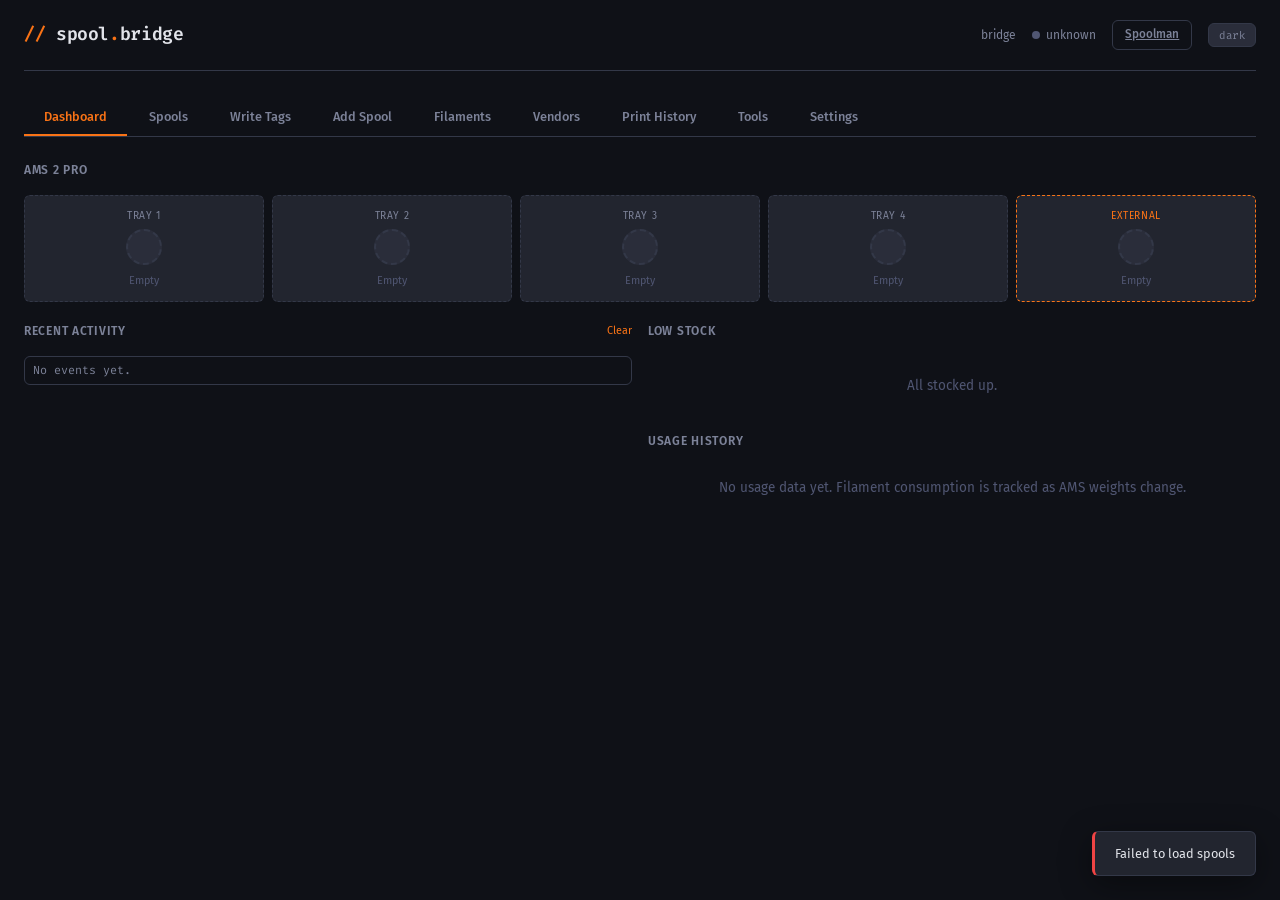
==== commit bb6709d7: "feat: wire tray slots to swap modal, remove old dropdown picker" ====
--- a/static/index.html
+++ b/static/index.html
@@ -1316,27 +1316,13 @@
     const amsRemain = remain[slot.key];
     const remainHtml = (amsRemain !== undefined && !isExternal)
       ? `<div class="tray-remain">${amsRemain}% remaining</div>` : '';
-    // Build spool picker options for this tray
-    const pickerOptions = spools
-      .filter(s => !s.archived && s.filament)
-      .map(s => `<option value="${s.id}">${escHtml(s.filament.name || 'Unknown')} (${(s.remaining_weight||0).toFixed(0)}g)</option>`)
-      .join('');
-    const pickerId = `tray-picker-${slot.key}`;
-    const pickerHtml = `
-      <div style="margin-top:6px; display:flex; gap:4px; align-items:center;">
-        <select id="${pickerId}" style="flex:1; font-size:0.7rem; padding:2px 4px;">
-          <option value="">Load spool...</option>
-          ${pickerOptions}
-        </select>
-        <button class="btn btn-primary btn-sm" style="font-size:0.65rem; padding:2px 6px;" onclick="loadTrayFromPicker('${slot.key}','${pickerId}')">Go</button>
-      </div>`;
-
     if (t) {
       const pct = Math.round((t.remaining_weight / t.total_weight) * 100);
       const barColor = pct > 30 ? 'var(--green)' : pct > 10 ? 'var(--yellow)' : 'var(--red)';
       const labelColor = isExternal ? 'color:var(--accent);' : '';
+      const currentSpool = JSON.stringify({name: t.name, brand: t.brand, spool_id: t.spool_id}).replace(/'/g, '&#39;').replace(/"/g, '&quot;');
       html += `
-        <div class="tray-slot occupied" style="${borderStyle}">
+        <div class="tray-slot occupied" style="${borderStyle} cursor:pointer;" onclick="openSwapModal('${slot.key}','${slot.label}',${currentSpool})">
           <div class="tray-label" style="${labelColor}">${slot.label}</div>
           <div class="tray-swatch" style="background:#${t.color_hex};"></div>
           <div class="tray-name">${escHtml(t.name)}</div>
@@ -1346,21 +1332,16 @@
           <div class="weight-bar" style="width:100%; margin-top:4px;">
             <div class="weight-bar-fill" style="width:${pct}%; background:${barColor};"></div>
           </div>
-          <div style="margin-top:8px;display:flex;gap:12px;justify-content:center;">
-            <a href="#" onclick="event.preventDefault();${isExternal ? `unloadExternalTray(${t.spool_id})` : `clearSpoolTray(${t.spool_id})`}" class="detail-link" style="font-size:0.72rem;color:var(--red);">Unload</a>
-          </div>
-          ${pickerHtml}
         </div>`;
     } else {
       const labelColor = isExternal ? 'color:var(--accent);' : '';
       const dashStyle = isExternal ? 'border-color:var(--accent);' : '';
       html += `
-        <div class="tray-slot empty-tray" style="${dashStyle}">
+        <div class="tray-slot empty-tray" style="${dashStyle} cursor:pointer;" onclick="openSwapModal('${slot.key}','${slot.label}',null)">
           <div class="tray-label" style="${labelColor}">${slot.label}</div>
           <div class="tray-swatch" style="background:var(--bg-input); border-style:dashed;"></div>
           <div class="tray-meta" style="color:var(--text-dim);">Empty</div>
           ${remainHtml}
-          ${pickerHtml}
         </div>`;
     }
   }
@@ -1832,21 +1813,119 @@
   return r.json();
 }
 
-async function loadTrayFromPicker(trayKey, pickerId) {
-  const select = document.getElementById(pickerId);
-  const spoolId = parseInt(select.value);
-  if (!spoolId) return;
-  try {
-    if (trayKey === 'External') {
+
+// ── Swap Modal ──────────────────────────────────────────────
+let swapTrayKey = null;    // which tray we're swapping into
+let swapCurrentSpool = null; // spool currently in that tray (or null)
+
+function openSwapModal(trayKey, label, currentSpool) {
+  swapTrayKey = trayKey;
+  swapCurrentSpool = currentSpool;
+  document.getElementById('swap-title').textContent = `Load Spool → ${label}`;
+  document.getElementById('swap-search-input').value = '';
+  document.getElementById('swap-confirm').style.display = 'none';
+  document.getElementById('swap-list').style.display = 'block';
+  renderSwapList('');
+  document.getElementById('swap-overlay').classList.add('open');
+  document.getElementById('swap-search-input').focus();
+}
+
+function closeSwapModal() {
+  document.getElementById('swap-overlay').classList.remove('open');
+  swapTrayKey = null;
+  swapCurrentSpool = null;
+}
+
+function filterSwapList() {
+  const q = document.getElementById('swap-search-input').value;
+  renderSwapList(q);
+}
+
+function renderSwapList(query) {
+  const list = document.getElementById('swap-list');
+  const q = query.toLowerCase().trim();
+  const filtered = spools.filter(s => {
+    if (s.archived) return false;
+    if (!s.filament) return false;
+    if (!q) return true;
+    const fil = s.filament;
+    const vendor = fil.vendor || {};
+    const haystack = [fil.name, fil.material, fil.color_hex, vendor.name].filter(Boolean).join(' ').toLowerCase();
+    return haystack.includes(q);
+  });
+
+  if (filtered.length === 0) {
+    list.innerHTML = '<div style="padding:20px; text-align:center; color:var(--text-muted); font-size:0.85rem;">No spools found</div>';
+    return;
+  }
+
+  list.innerHTML = filtered.map(s => {
+    const fil = s.filament;
+    const vendor = fil.vendor || {};
+    const pct = fil.weight ? Math.round((s.remaining_weight / fil.weight) * 100) : 0;
+    const pctColor = pct > 30 ? 'var(--green)' : pct > 10 ? 'var(--yellow)' : 'var(--red)';
+    const pctBg = pct > 30 ? 'var(--green-dim)' : pct > 10 ? 'var(--yellow-dim)' : 'var(--red-dim)';
+    const priceStr = fil.price && fil.weight ? ` · $${(fil.price / fil.weight * 1000).toFixed(2)}/kg` : '';
+    return `
+      <div class="swap-spool" onclick="selectSwapSpool(${s.id})">
+        <div class="swatch" style="background:#${fil.color_hex || '333'};"></div>
+        <div class="info">
+          <div class="name">${escHtml(fil.name || 'Unknown')}${vendor.name ? ' — ' + escHtml(vendor.name) : ''}</div>
+          <div class="meta">${s.remaining_weight.toFixed(0)}g remaining${priceStr}</div>
+        </div>
+        <div class="pct-badge" style="background:${pctBg}; color:${pctColor};">${pct}%</div>
+      </div>`;
+  }).join('');
+}
+
+function selectSwapSpool(spoolId) {
+  const spool = spools.find(s => s.id === spoolId);
+  if (!spool) return;
+  const fil = spool.filament || {};
+  const newName = fil.name || 'Unknown';
+
+  document.getElementById('swap-list').style.display = 'none';
+  document.getElementById('swap-search-input').closest('.swap-search').style.display = 'none';
+  const confirm = document.getElementById('swap-confirm');
+
+  let summary;
+  if (swapCurrentSpool) {
+    const oldName = swapCurrentSpool.name || 'Unknown';
+    summary = `Swap <strong>${escHtml(oldName)}</strong> → <strong>${escHtml(newName)}</strong> in ${document.getElementById('swap-title').textContent.split('→')[1].trim()}?`;
+  } else {
+    summary = `Load <strong>${escHtml(newName)}</strong> into ${document.getElementById('swap-title').textContent.split('→')[1].trim()}?`;
+  }
+
+  confirm.innerHTML = `
+    <div class="swap-summary">${summary}</div>
+    <div class="swap-actions">
+      <button class="btn btn-ghost" onclick="cancelSwapConfirm()">Cancel</button>
+      <button class="btn btn-primary" onclick="confirmSwap(${spoolId})">Confirm</button>
+    </div>`;
+  confirm.style.display = 'block';
+}
+
+function cancelSwapConfirm() {
+  document.getElementById('swap-confirm').style.display = 'none';
+  document.getElementById('swap-list').style.display = 'block';
+  document.getElementById('swap-search-input').closest('.swap-search').style.display = 'block';
+}
+
+async function confirmSwap(spoolId) {
+  try {
+    if (swapTrayKey === 'External') {
       await api(`/api/load-external/${spoolId}`, { method: 'POST' });
     } else {
-      await postTrayAssign(spoolId, trayKey);
-    }
-    toast(`Loaded spool #${spoolId} into ${trayKey}`, 'success');
+      await postTrayAssign(spoolId, swapTrayKey);
+    }
+    const spool = spools.find(s => s.id === spoolId);
+    const name = spool?.filament?.name || 'Spool #' + spoolId;
+    toast(`Loaded ${name} into ${swapTrayKey}`, 'success');
+    closeSwapModal();
     await loadSpools();
     renderDashboard();
   } catch(e) {
-    toast('Failed to load tray: ' + e.message, 'error');
+    toast('Failed to swap: ' + e.message, 'error');
   }
 }
 
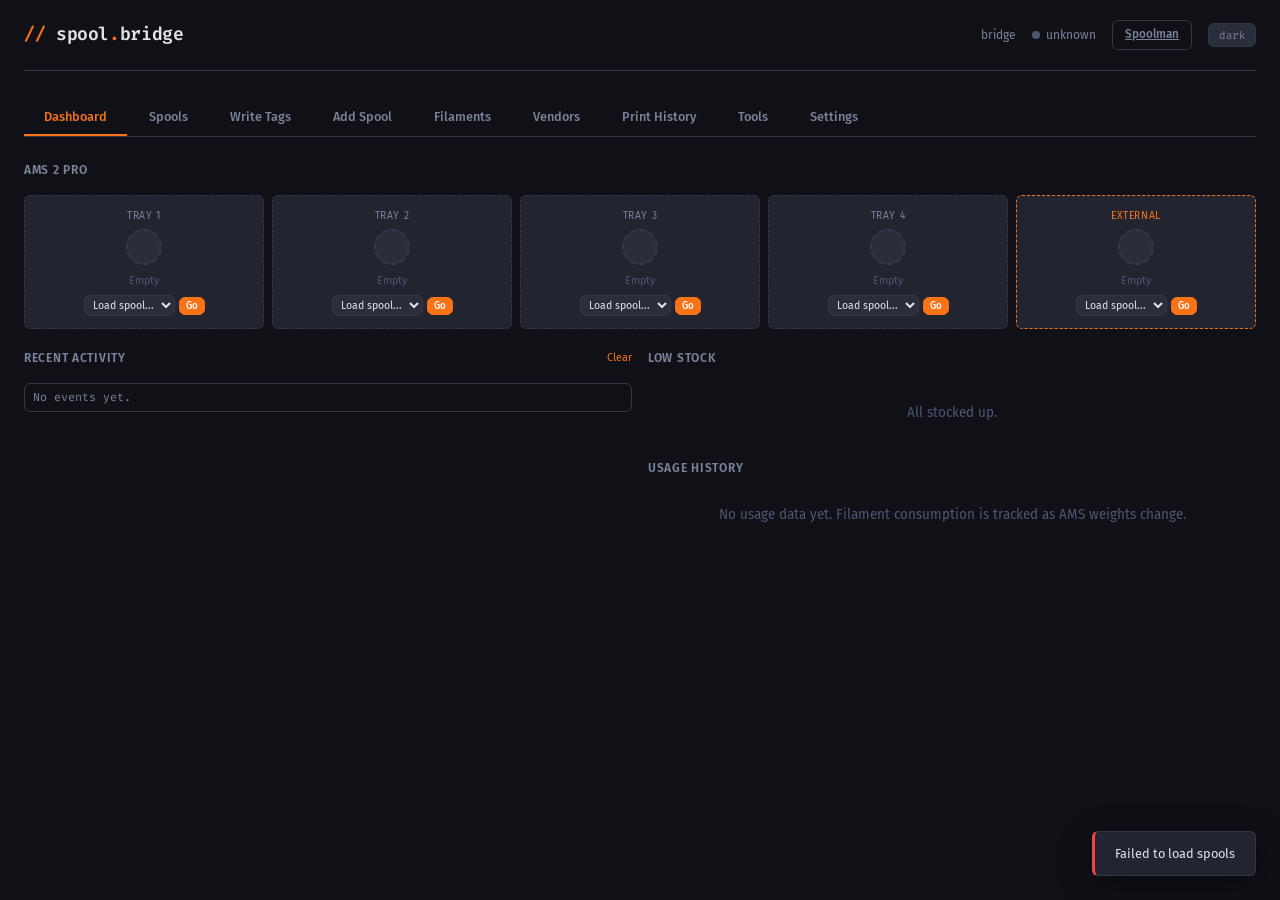
==== commit 279d915b: "feat: add VoxelPLA brand logo to dashboard Add shaded X logo (traced from official VOXEL brand mark)" ====
--- a/static/index.html
+++ b/static/index.html
@@ -481,54 +481,6 @@
 .toast.success { border-left: 3px solid var(--green); }
 .toast.error   { border-left: 3px solid var(--red); }
 
-/* ── Swap Modal ───────────────────────────────────────────── */
-.swap-overlay {
-  display: none; position: fixed; inset: 0; background: rgba(0,0,0,0.6);
-  z-index: 1000; align-items: center; justify-content: center;
-}
-.swap-overlay.open { display: flex; }
-.swap-modal {
-  background: var(--bg-panel); border-radius: 10px; width: 90%; max-width: 440px;
-  max-height: 80vh; display: flex; flex-direction: column; border: 1px solid var(--border);
-  box-shadow: 0 16px 48px rgba(0,0,0,0.5);
-}
-.swap-header {
-  display: flex; justify-content: space-between; align-items: center;
-  padding: 16px; border-bottom: 1px solid var(--border);
-}
-.swap-header h3 { font-size: 0.95rem; font-weight: 600; color: var(--text); margin: 0; }
-.swap-close { background: none; border: none; color: var(--text-muted); font-size: 1.2rem; cursor: pointer; padding: 4px 8px; }
-.swap-close:hover { color: var(--text); }
-.swap-search {
-  padding: 12px 16px; border-bottom: 1px solid var(--border);
-}
-.swap-search input {
-  width: 100%; background: var(--bg-input); border: 1px solid var(--border);
-  border-radius: var(--radius); padding: 8px 12px; color: var(--text);
-  font-size: 0.85rem; font-family: var(--sans); outline: none;
-}
-.swap-search input:focus { border-color: var(--accent); }
-.swap-list {
-  flex: 1; overflow-y: auto; padding: 8px;
-}
-.swap-spool {
-  display: flex; align-items: center; gap: 12px; padding: 10px 12px;
-  border-radius: var(--radius); cursor: pointer; transition: background 0.1s;
-}
-.swap-spool:hover { background: var(--bg-hover); }
-.swap-spool .swatch { width: 32px; height: 32px; border-radius: 50%; flex-shrink: 0; border: 2px solid var(--border); }
-.swap-spool .info { flex: 1; min-width: 0; }
-.swap-spool .info .name { font-size: 0.85rem; font-weight: 500; color: var(--text); white-space: nowrap; overflow: hidden; text-overflow: ellipsis; }
-.swap-spool .info .meta { font-size: 0.72rem; color: var(--text-muted); }
-.swap-spool .pct-badge {
-  font-size: 0.68rem; padding: 2px 8px; border-radius: 10px; font-weight: 500; flex-shrink: 0;
-}
-.swap-confirm {
-  padding: 16px; border-top: 1px solid var(--border); text-align: center;
-}
-.swap-confirm .swap-summary { font-size: 0.85rem; color: var(--text); margin-bottom: 12px; }
-.swap-confirm .swap-actions { display: flex; gap: 8px; justify-content: center; }
-
 /* ── Section Headers ────────────────────────────────────────── */
 .section-header {
   display: flex;
@@ -773,7 +725,6 @@
 .print-entry .print-name { font-weight: 500; font-size: 0.85rem; }
 .print-entry .print-meta { font-size: 0.75rem; color: var(--text-muted); }
 .print-entry .print-grams { font-family: var(--mono); font-size: 0.85rem; font-weight: 500; color: var(--accent); white-space: nowrap; }
-.print-cost { font-family: var(--mono); font-size: 0.72rem; color: var(--green); margin-top: 2px; }
 .print-entry .print-status-failed { color: var(--red); }
 
 /* ── Spool Detail Panel ────────────────────────────────────── */
@@ -1316,13 +1267,27 @@
     const amsRemain = remain[slot.key];
     const remainHtml = (amsRemain !== undefined && !isExternal)
       ? `<div class="tray-remain">${amsRemain}% remaining</div>` : '';
+    // Build spool picker options for this tray
+    const pickerOptions = spools
+      .filter(s => !s.archived && s.filament)
+      .map(s => `<option value="${s.id}">${escHtml(s.filament.name || 'Unknown')} (${(s.remaining_weight||0).toFixed(0)}g)</option>`)
+      .join('');
+    const pickerId = `tray-picker-${slot.key}`;
+    const pickerHtml = `
+      <div style="margin-top:6px; display:flex; gap:4px; align-items:center;">
+        <select id="${pickerId}" style="flex:1; font-size:0.7rem; padding:2px 4px;">
+          <option value="">Load spool...</option>
+          ${pickerOptions}
+        </select>
+        <button class="btn btn-primary btn-sm" style="font-size:0.65rem; padding:2px 6px;" onclick="loadTrayFromPicker('${slot.key}','${pickerId}')">Go</button>
+      </div>`;
+
     if (t) {
       const pct = Math.round((t.remaining_weight / t.total_weight) * 100);
       const barColor = pct > 30 ? 'var(--green)' : pct > 10 ? 'var(--yellow)' : 'var(--red)';
       const labelColor = isExternal ? 'color:var(--accent);' : '';
-      const currentSpool = JSON.stringify({name: t.name, brand: t.brand, spool_id: t.spool_id}).replace(/'/g, '&#39;').replace(/"/g, '&quot;');
       html += `
-        <div class="tray-slot occupied" style="${borderStyle} cursor:pointer;" onclick="openSwapModal('${slot.key}','${slot.label}',${currentSpool})">
+        <div class="tray-slot occupied" style="${borderStyle}">
           <div class="tray-label" style="${labelColor}">${slot.label}</div>
           <div class="tray-swatch" style="background:#${t.color_hex};"></div>
           <div class="tray-name">${escHtml(t.name)}</div>
@@ -1332,16 +1297,21 @@
           <div class="weight-bar" style="width:100%; margin-top:4px;">
             <div class="weight-bar-fill" style="width:${pct}%; background:${barColor};"></div>
           </div>
+          <div style="margin-top:8px;display:flex;gap:12px;justify-content:center;">
+            <a href="#" onclick="event.preventDefault();${isExternal ? `unloadExternalTray(${t.spool_id})` : `clearSpoolTray(${t.spool_id})`}" class="detail-link" style="font-size:0.72rem;color:var(--red);">Unload</a>
+          </div>
+          ${pickerHtml}
         </div>`;
     } else {
       const labelColor = isExternal ? 'color:var(--accent);' : '';
       const dashStyle = isExternal ? 'border-color:var(--accent);' : '';
       html += `
-        <div class="tray-slot empty-tray" style="${dashStyle} cursor:pointer;" onclick="openSwapModal('${slot.key}','${slot.label}',null)">
+        <div class="tray-slot empty-tray" style="${dashStyle}">
           <div class="tray-label" style="${labelColor}">${slot.label}</div>
           <div class="tray-swatch" style="background:var(--bg-input); border-style:dashed;"></div>
           <div class="tray-meta" style="color:var(--text-dim);">Empty</div>
           ${remainHtml}
+          ${pickerHtml}
         </div>`;
     }
   }
@@ -1813,119 +1783,21 @@
   return r.json();
 }
 
-
-// ── Swap Modal ──────────────────────────────────────────────
-let swapTrayKey = null;    // which tray we're swapping into
-let swapCurrentSpool = null; // spool currently in that tray (or null)
-
-function openSwapModal(trayKey, label, currentSpool) {
-  swapTrayKey = trayKey;
-  swapCurrentSpool = currentSpool;
-  document.getElementById('swap-title').textContent = `Load Spool → ${label}`;
-  document.getElementById('swap-search-input').value = '';
-  document.getElementById('swap-confirm').style.display = 'none';
-  document.getElementById('swap-list').style.display = 'block';
-  renderSwapList('');
-  document.getElementById('swap-overlay').classList.add('open');
-  document.getElementById('swap-search-input').focus();
-}
-
-function closeSwapModal() {
-  document.getElementById('swap-overlay').classList.remove('open');
-  swapTrayKey = null;
-  swapCurrentSpool = null;
-}
-
-function filterSwapList() {
-  const q = document.getElementById('swap-search-input').value;
-  renderSwapList(q);
-}
-
-function renderSwapList(query) {
-  const list = document.getElementById('swap-list');
-  const q = query.toLowerCase().trim();
-  const filtered = spools.filter(s => {
-    if (s.archived) return false;
-    if (!s.filament) return false;
-    if (!q) return true;
-    const fil = s.filament;
-    const vendor = fil.vendor || {};
-    const haystack = [fil.name, fil.material, fil.color_hex, vendor.name].filter(Boolean).join(' ').toLowerCase();
-    return haystack.includes(q);
-  });
-
-  if (filtered.length === 0) {
-    list.innerHTML = '<div style="padding:20px; text-align:center; color:var(--text-muted); font-size:0.85rem;">No spools found</div>';
-    return;
-  }
-
-  list.innerHTML = filtered.map(s => {
-    const fil = s.filament;
-    const vendor = fil.vendor || {};
-    const pct = fil.weight ? Math.round((s.remaining_weight / fil.weight) * 100) : 0;
-    const pctColor = pct > 30 ? 'var(--green)' : pct > 10 ? 'var(--yellow)' : 'var(--red)';
-    const pctBg = pct > 30 ? 'var(--green-dim)' : pct > 10 ? 'var(--yellow-dim)' : 'var(--red-dim)';
-    const priceStr = fil.price && fil.weight ? ` · $${(fil.price / fil.weight * 1000).toFixed(2)}/kg` : '';
-    return `
-      <div class="swap-spool" onclick="selectSwapSpool(${s.id})">
-        <div class="swatch" style="background:#${fil.color_hex || '333'};"></div>
-        <div class="info">
-          <div class="name">${escHtml(fil.name || 'Unknown')}${vendor.name ? ' — ' + escHtml(vendor.name) : ''}</div>
-          <div class="meta">${s.remaining_weight.toFixed(0)}g remaining${priceStr}</div>
-        </div>
-        <div class="pct-badge" style="background:${pctBg}; color:${pctColor};">${pct}%</div>
-      </div>`;
-  }).join('');
-}
-
-function selectSwapSpool(spoolId) {
-  const spool = spools.find(s => s.id === spoolId);
-  if (!spool) return;
-  const fil = spool.filament || {};
-  const newName = fil.name || 'Unknown';
-
-  document.getElementById('swap-list').style.display = 'none';
-  document.getElementById('swap-search-input').closest('.swap-search').style.display = 'none';
-  const confirm = document.getElementById('swap-confirm');
-
-  let summary;
-  if (swapCurrentSpool) {
-    const oldName = swapCurrentSpool.name || 'Unknown';
-    summary = `Swap <strong>${escHtml(oldName)}</strong> → <strong>${escHtml(newName)}</strong> in ${document.getElementById('swap-title').textContent.split('→')[1].trim()}?`;
-  } else {
-    summary = `Load <strong>${escHtml(newName)}</strong> into ${document.getElementById('swap-title').textContent.split('→')[1].trim()}?`;
-  }
-
-  confirm.innerHTML = `
-    <div class="swap-summary">${summary}</div>
-    <div class="swap-actions">
-      <button class="btn btn-ghost" onclick="cancelSwapConfirm()">Cancel</button>
-      <button class="btn btn-primary" onclick="confirmSwap(${spoolId})">Confirm</button>
-    </div>`;
-  confirm.style.display = 'block';
-}
-
-function cancelSwapConfirm() {
-  document.getElementById('swap-confirm').style.display = 'none';
-  document.getElementById('swap-list').style.display = 'block';
-  document.getElementById('swap-search-input').closest('.swap-search').style.display = 'block';
-}
-
-async function confirmSwap(spoolId) {
-  try {
-    if (swapTrayKey === 'External') {
+async function loadTrayFromPicker(trayKey, pickerId) {
+  const select = document.getElementById(pickerId);
+  const spoolId = parseInt(select.value);
+  if (!spoolId) return;
+  try {
+    if (trayKey === 'External') {
       await api(`/api/load-external/${spoolId}`, { method: 'POST' });
     } else {
-      await postTrayAssign(spoolId, swapTrayKey);
-    }
-    const spool = spools.find(s => s.id === spoolId);
-    const name = spool?.filament?.name || 'Spool #' + spoolId;
-    toast(`Loaded ${name} into ${swapTrayKey}`, 'success');
-    closeSwapModal();
+      await postTrayAssign(spoolId, trayKey);
+    }
+    toast(`Loaded spool #${spoolId} into ${trayKey}`, 'success');
     await loadSpools();
     renderDashboard();
   } catch(e) {
-    toast('Failed to swap: ' + e.message, 'error');
+    toast('Failed to load tray: ' + e.message, 'error');
   }
 }
 
@@ -2653,15 +2525,6 @@
       const statusLabel = p.status === 'failed' ? ' (FAILED)' : '';
       const printName = p.print_name ? `<div class="print-job-name">${escHtml(p.print_name)}</div>` : '';
       const dur = p.duration ? `<span style="color:var(--text-muted);"> · ${formatDuration(p.duration)}</span>` : '';
-      // Per-print cost estimate
-      let costHtml = '';
-      if (p.grams_used > 0 && p.spool_id) {
-        const spool = spools.find(s => s.id === p.spool_id);
-        if (spool && spool.filament?.price && spool.filament?.weight) {
-          const cost = (p.grams_used / spool.filament.weight) * spool.filament.price;
-          costHtml = `<div class="print-cost">$${cost.toFixed(2)}</div>`;
-        }
-      }
       return `
         <div class="print-entry">
           <div class="print-swatch" style="background:#${p.color_hex || '333'};"></div>
@@ -2670,10 +2533,7 @@
             <div class="print-name${statusClass}">${escHtml(p.spool_name || 'Unknown')}${statusLabel}</div>
             <div class="print-meta">${escHtml(p.material || '?')} · ${escHtml(date)}${dur}</div>
           </div>
-          <div style="text-align:right;">
-            <div class="print-grams${statusClass}">-${(p.grams_used ?? 0).toFixed(1)}g</div>
-            ${costHtml}
-          </div>
+          <div class="print-grams${statusClass}">-${(p.grams_used ?? 0).toFixed(1)}g</div>
         </div>`;
     }).join('');
   } catch(e) { console.error('Failed to load print history', e); }
@@ -3017,20 +2877,5 @@
 }
 </script>
 
-<!-- Swap Modal -->
-<div class="swap-overlay" id="swap-overlay" onclick="if(event.target===this)closeSwapModal()">
-  <div class="swap-modal">
-    <div class="swap-header">
-      <h3 id="swap-title">Load Spool → Tray 1</h3>
-      <button class="swap-close" onclick="closeSwapModal()">✕</button>
-    </div>
-    <div class="swap-search">
-      <input type="text" id="swap-search-input" placeholder="Search spools..." oninput="filterSwapList()">
-    </div>
-    <div class="swap-list" id="swap-list"></div>
-    <div class="swap-confirm" id="swap-confirm" style="display:none;"></div>
-  </div>
-</div>
-
 </body>
 </html>
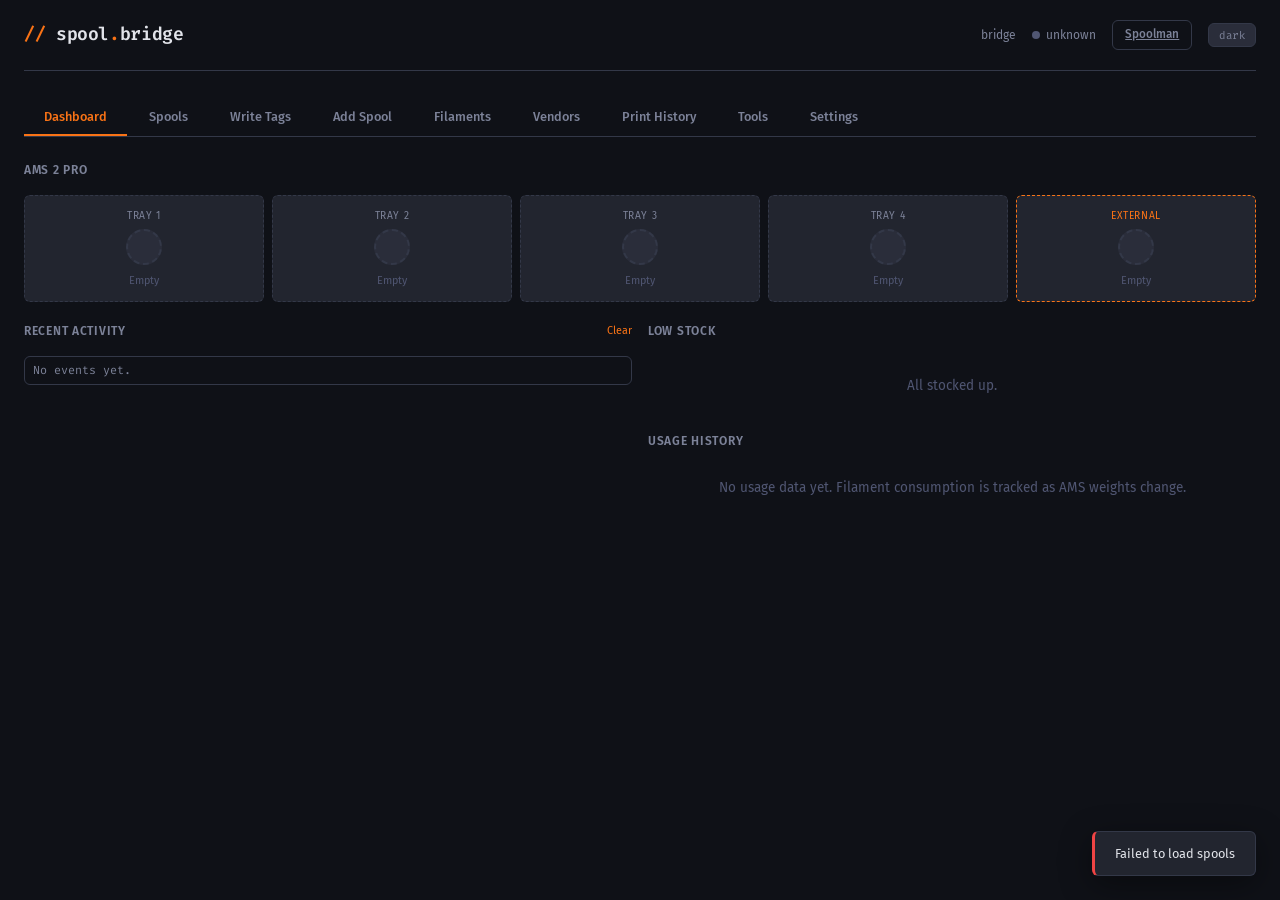
==== commit 856e403f: "feat: detect empty AMS slots, swap modal fixes - Bridge clears Spoolman tray assignments when AMS sl" ====
--- a/static/index.html
+++ b/static/index.html
@@ -481,6 +481,54 @@
 .toast.success { border-left: 3px solid var(--green); }
 .toast.error   { border-left: 3px solid var(--red); }
 
+/* ── Swap Modal ───────────────────────────────────────────── */
+.swap-overlay {
+  display: none; position: fixed; inset: 0; background: rgba(0,0,0,0.6);
+  z-index: 1000; align-items: center; justify-content: center;
+}
+.swap-overlay.open { display: flex; }
+.swap-modal {
+  background: var(--bg-panel); border-radius: 10px; width: 90%; max-width: 440px;
+  max-height: 80vh; display: flex; flex-direction: column; border: 1px solid var(--border);
+  box-shadow: 0 16px 48px rgba(0,0,0,0.5);
+}
+.swap-header {
+  display: flex; justify-content: space-between; align-items: center;
+  padding: 16px; border-bottom: 1px solid var(--border);
+}
+.swap-header h3 { font-size: 0.95rem; font-weight: 600; color: var(--text); margin: 0; }
+.swap-close { background: none; border: none; color: var(--text-muted); font-size: 1.2rem; cursor: pointer; padding: 4px 8px; }
+.swap-close:hover { color: var(--text); }
+.swap-search {
+  padding: 12px 16px; border-bottom: 1px solid var(--border);
+}
+.swap-search input {
+  width: 100%; background: var(--bg-input); border: 1px solid var(--border);
+  border-radius: var(--radius); padding: 8px 12px; color: var(--text);
+  font-size: 0.85rem; font-family: var(--sans); outline: none;
+}
+.swap-search input:focus { border-color: var(--accent); }
+.swap-list {
+  flex: 1; overflow-y: auto; padding: 8px;
+}
+.swap-spool {
+  display: flex; align-items: center; gap: 12px; padding: 10px 12px;
+  border-radius: var(--radius); cursor: pointer; transition: background 0.1s;
+}
+.swap-spool:hover { background: var(--bg-hover); }
+.swap-spool .swatch { width: 32px; height: 32px; border-radius: 50%; flex-shrink: 0; border: 2px solid var(--border); }
+.swap-spool .info { flex: 1; min-width: 0; }
+.swap-spool .info .name { font-size: 0.85rem; font-weight: 500; color: var(--text); white-space: nowrap; overflow: hidden; text-overflow: ellipsis; }
+.swap-spool .info .meta { font-size: 0.72rem; color: var(--text-muted); }
+.swap-spool .pct-badge {
+  font-size: 0.68rem; padding: 2px 8px; border-radius: 10px; font-weight: 500; flex-shrink: 0;
+}
+.swap-confirm {
+  padding: 16px; border-top: 1px solid var(--border); text-align: center;
+}
+.swap-confirm .swap-summary { font-size: 0.85rem; color: var(--text); margin-bottom: 12px; }
+.swap-confirm .swap-actions { display: flex; gap: 8px; justify-content: center; }
+
 /* ── Section Headers ────────────────────────────────────────── */
 .section-header {
   display: flex;
@@ -725,6 +773,7 @@
 .print-entry .print-name { font-weight: 500; font-size: 0.85rem; }
 .print-entry .print-meta { font-size: 0.75rem; color: var(--text-muted); }
 .print-entry .print-grams { font-family: var(--mono); font-size: 0.85rem; font-weight: 500; color: var(--accent); white-space: nowrap; }
+.print-cost { font-family: var(--mono); font-size: 0.72rem; color: var(--green); margin-top: 2px; }
 .print-entry .print-status-failed { color: var(--red); }
 
 /* ── Spool Detail Panel ────────────────────────────────────── */
@@ -1267,27 +1316,13 @@
     const amsRemain = remain[slot.key];
     const remainHtml = (amsRemain !== undefined && !isExternal)
       ? `<div class="tray-remain">${amsRemain}% remaining</div>` : '';
-    // Build spool picker options for this tray
-    const pickerOptions = spools
-      .filter(s => !s.archived && s.filament)
-      .map(s => `<option value="${s.id}">${escHtml(s.filament.name || 'Unknown')} (${(s.remaining_weight||0).toFixed(0)}g)</option>`)
-      .join('');
-    const pickerId = `tray-picker-${slot.key}`;
-    const pickerHtml = `
-      <div style="margin-top:6px; display:flex; gap:4px; align-items:center;">
-        <select id="${pickerId}" style="flex:1; font-size:0.7rem; padding:2px 4px;">
-          <option value="">Load spool...</option>
-          ${pickerOptions}
-        </select>
-        <button class="btn btn-primary btn-sm" style="font-size:0.65rem; padding:2px 6px;" onclick="loadTrayFromPicker('${slot.key}','${pickerId}')">Go</button>
-      </div>`;
-
     if (t) {
       const pct = Math.round((t.remaining_weight / t.total_weight) * 100);
       const barColor = pct > 30 ? 'var(--green)' : pct > 10 ? 'var(--yellow)' : 'var(--red)';
       const labelColor = isExternal ? 'color:var(--accent);' : '';
+      const currentSpool = JSON.stringify({name: t.name, brand: t.brand, spool_id: t.spool_id}).replace(/'/g, '&#39;').replace(/"/g, '&quot;');
       html += `
-        <div class="tray-slot occupied" style="${borderStyle}">
+        <div class="tray-slot occupied" style="${borderStyle} cursor:pointer;" onclick="openSwapModal('${slot.key}','${slot.label}',${currentSpool})">
           <div class="tray-label" style="${labelColor}">${slot.label}</div>
           <div class="tray-swatch" style="background:#${t.color_hex};"></div>
           <div class="tray-name">${escHtml(t.name)}</div>
@@ -1297,21 +1332,16 @@
           <div class="weight-bar" style="width:100%; margin-top:4px;">
             <div class="weight-bar-fill" style="width:${pct}%; background:${barColor};"></div>
           </div>
-          <div style="margin-top:8px;display:flex;gap:12px;justify-content:center;">
-            <a href="#" onclick="event.preventDefault();${isExternal ? `unloadExternalTray(${t.spool_id})` : `clearSpoolTray(${t.spool_id})`}" class="detail-link" style="font-size:0.72rem;color:var(--red);">Unload</a>
-          </div>
-          ${pickerHtml}
         </div>`;
     } else {
       const labelColor = isExternal ? 'color:var(--accent);' : '';
       const dashStyle = isExternal ? 'border-color:var(--accent);' : '';
       html += `
-        <div class="tray-slot empty-tray" style="${dashStyle}">
+        <div class="tray-slot empty-tray" style="${dashStyle} cursor:pointer;" onclick="openSwapModal('${slot.key}','${slot.label}',null)">
           <div class="tray-label" style="${labelColor}">${slot.label}</div>
           <div class="tray-swatch" style="background:var(--bg-input); border-style:dashed;"></div>
           <div class="tray-meta" style="color:var(--text-dim);">Empty</div>
           ${remainHtml}
-          ${pickerHtml}
         </div>`;
     }
   }
@@ -1783,21 +1813,145 @@
   return r.json();
 }
 
-async function loadTrayFromPicker(trayKey, pickerId) {
-  const select = document.getElementById(pickerId);
-  const spoolId = parseInt(select.value);
-  if (!spoolId) return;
-  try {
-    if (trayKey === 'External') {
-      await api(`/api/load-external/${spoolId}`, { method: 'POST' });
-    } else {
-      await postTrayAssign(spoolId, trayKey);
-    }
-    toast(`Loaded spool #${spoolId} into ${trayKey}`, 'success');
+
+// ── Swap Modal ──────────────────────────────────────────────
+let swapTrayKey = null;    // which tray we're swapping into
+let swapCurrentSpool = null; // spool currently in that tray (or null)
+
+function openSwapModal(trayKey, label, currentSpool) {
+  swapTrayKey = trayKey;
+  swapCurrentSpool = currentSpool;
+  document.getElementById('swap-title').textContent = `Load Spool → ${label}`;
+  document.getElementById('swap-search-input').value = '';
+  document.getElementById('swap-confirm').style.display = 'none';
+  document.getElementById('swap-list').style.display = 'block';
+  document.getElementById('swap-search-input').closest('.swap-search').style.display = '';
+  renderSwapList('');
+  document.getElementById('swap-overlay').classList.add('open');
+  document.getElementById('swap-search-input').focus();
+}
+
+function closeSwapModal() {
+  document.getElementById('swap-overlay').classList.remove('open');
+  swapTrayKey = null;
+  swapCurrentSpool = null;
+}
+
+function filterSwapList() {
+  const q = document.getElementById('swap-search-input').value;
+  renderSwapList(q);
+}
+
+function renderSwapList(query) {
+  const list = document.getElementById('swap-list');
+  const q = query.toLowerCase().trim();
+  const filtered = spools.filter(s => {
+    if (s.archived) return false;
+    if (!s.filament) return false;
+    if (!q) return true;
+    const fil = s.filament;
+    const vendor = fil.vendor || {};
+    const haystack = [fil.name, fil.material, fil.color_hex, vendor.name].filter(Boolean).join(' ').toLowerCase();
+    return haystack.includes(q);
+  });
+
+  if (filtered.length === 0) {
+    list.innerHTML = '<div style="padding:20px; text-align:center; color:var(--text-muted); font-size:0.85rem;">No spools found</div>';
+    return;
+  }
+
+  // Show unload option at top if tray is occupied
+  let unloadHtml = '';
+  if (swapCurrentSpool && !q) {
+    unloadHtml = `
+      <div class="swap-spool" onclick="unloadSwapTray()" style="border-bottom:1px solid var(--border); margin-bottom:4px; padding-bottom:12px;">
+        <div class="swatch" style="background:var(--bg-input); border-style:dashed;"></div>
+        <div class="info">
+          <div class="name" style="color:var(--red);">Unload Tray</div>
+          <div class="meta">Remove current spool from tray</div>
+        </div>
+      </div>`;
+  }
+
+  list.innerHTML = unloadHtml + filtered.map(s => {
+    const fil = s.filament;
+    const vendor = fil.vendor || {};
+    const pct = fil.weight ? Math.round((s.remaining_weight / fil.weight) * 100) : 0;
+    const pctColor = pct > 30 ? 'var(--green)' : pct > 10 ? 'var(--yellow)' : 'var(--red)';
+    const pctBg = pct > 30 ? 'var(--green-dim)' : pct > 10 ? 'var(--yellow-dim)' : 'var(--red-dim)';
+    const priceStr = fil.price && fil.weight ? ` · $${(fil.price / fil.weight * 1000).toFixed(2)}/kg` : '';
+    return `
+      <div class="swap-spool" onclick="selectSwapSpool(${s.id})">
+        <div class="swatch" style="background:#${fil.color_hex || '333'};"></div>
+        <div class="info">
+          <div class="name">${escHtml(fil.name || 'Unknown')}${vendor.name ? ' — ' + escHtml(vendor.name) : ''}</div>
+          <div class="meta">${s.remaining_weight.toFixed(0)}g remaining${priceStr}</div>
+        </div>
+        <div class="pct-badge" style="background:${pctBg}; color:${pctColor};">${pct}%</div>
+      </div>`;
+  }).join('');
+}
+
+function selectSwapSpool(spoolId) {
+  const spool = spools.find(s => s.id === spoolId);
+  if (!spool) return;
+  const fil = spool.filament || {};
+  const newName = fil.name || 'Unknown';
+
+  document.getElementById('swap-list').style.display = 'none';
+  document.getElementById('swap-search-input').closest('.swap-search').style.display = 'none';
+  const confirm = document.getElementById('swap-confirm');
+
+  let summary;
+  if (swapCurrentSpool) {
+    const oldName = swapCurrentSpool.name || 'Unknown';
+    summary = `Swap <strong>${escHtml(oldName)}</strong> → <strong>${escHtml(newName)}</strong> in ${document.getElementById('swap-title').textContent.split('→')[1].trim()}?`;
+  } else {
+    summary = `Load <strong>${escHtml(newName)}</strong> into ${document.getElementById('swap-title').textContent.split('→')[1].trim()}?`;
+  }
+
+  confirm.innerHTML = `
+    <div class="swap-summary">${summary}</div>
+    <div class="swap-actions">
+      <button class="btn btn-ghost" onclick="cancelSwapConfirm()">Cancel</button>
+      <button class="btn btn-primary" onclick="confirmSwap(${spoolId})">Confirm</button>
+    </div>`;
+  confirm.style.display = 'block';
+}
+
+async function unloadSwapTray() {
+  try {
+    await postTrayAssign(swapCurrentSpool.spool_id, '');
+    toast(`Unloaded ${swapCurrentSpool.name || 'spool'} from ${swapTrayKey}`, 'success');
+    closeSwapModal();
     await loadSpools();
     renderDashboard();
   } catch(e) {
-    toast('Failed to load tray: ' + e.message, 'error');
+    toast('Failed to unload: ' + e.message, 'error');
+  }
+}
+
+function cancelSwapConfirm() {
+  document.getElementById('swap-confirm').style.display = 'none';
+  document.getElementById('swap-list').style.display = 'block';
+  document.getElementById('swap-search-input').closest('.swap-search').style.display = 'block';
+}
+
+async function confirmSwap(spoolId) {
+  try {
+    if (swapTrayKey === 'External') {
+      await api(`/api/load-external/${spoolId}`, { method: 'POST' });
+    } else {
+      await postTrayAssign(spoolId, swapTrayKey);
+    }
+    const spool = spools.find(s => s.id === spoolId);
+    const name = spool?.filament?.name || 'Spool #' + spoolId;
+    toast(`Loaded ${name} into ${swapTrayKey}`, 'success');
+    closeSwapModal();
+    await loadSpools();
+    renderDashboard();
+  } catch(e) {
+    toast('Failed to swap: ' + e.message, 'error');
   }
 }
 
@@ -2525,6 +2679,15 @@
       const statusLabel = p.status === 'failed' ? ' (FAILED)' : '';
       const printName = p.print_name ? `<div class="print-job-name">${escHtml(p.print_name)}</div>` : '';
       const dur = p.duration ? `<span style="color:var(--text-muted);"> · ${formatDuration(p.duration)}</span>` : '';
+      // Per-print cost estimate
+      let costHtml = '';
+      if (p.grams_used > 0 && p.spool_id) {
+        const spool = spools.find(s => s.id === p.spool_id);
+        if (spool && spool.filament?.price && spool.filament?.weight) {
+          const cost = (p.grams_used / spool.filament.weight) * spool.filament.price;
+          costHtml = `<div class="print-cost">$${cost.toFixed(2)}</div>`;
+        }
+      }
       return `
         <div class="print-entry">
           <div class="print-swatch" style="background:#${p.color_hex || '333'};"></div>
@@ -2533,7 +2696,10 @@
             <div class="print-name${statusClass}">${escHtml(p.spool_name || 'Unknown')}${statusLabel}</div>
             <div class="print-meta">${escHtml(p.material || '?')} · ${escHtml(date)}${dur}</div>
           </div>
-          <div class="print-grams${statusClass}">-${(p.grams_used ?? 0).toFixed(1)}g</div>
+          <div style="text-align:right;">
+            <div class="print-grams${statusClass}">-${(p.grams_used ?? 0).toFixed(1)}g</div>
+            ${costHtml}
+          </div>
         </div>`;
     }).join('');
   } catch(e) { console.error('Failed to load print history', e); }
@@ -2877,5 +3043,20 @@
 }
 </script>
 
+<!-- Swap Modal -->
+<div class="swap-overlay" id="swap-overlay" onclick="if(event.target===this)closeSwapModal()">
+  <div class="swap-modal">
+    <div class="swap-header">
+      <h3 id="swap-title">Load Spool → Tray 1</h3>
+      <button class="swap-close" onclick="closeSwapModal()">✕</button>
+    </div>
+    <div class="swap-search">
+      <input type="text" id="swap-search-input" placeholder="Search spools..." oninput="filterSwapList()">
+    </div>
+    <div class="swap-list" id="swap-list"></div>
+    <div class="swap-confirm" id="swap-confirm" style="display:none;"></div>
+  </div>
+</div>
+
 </body>
 </html>
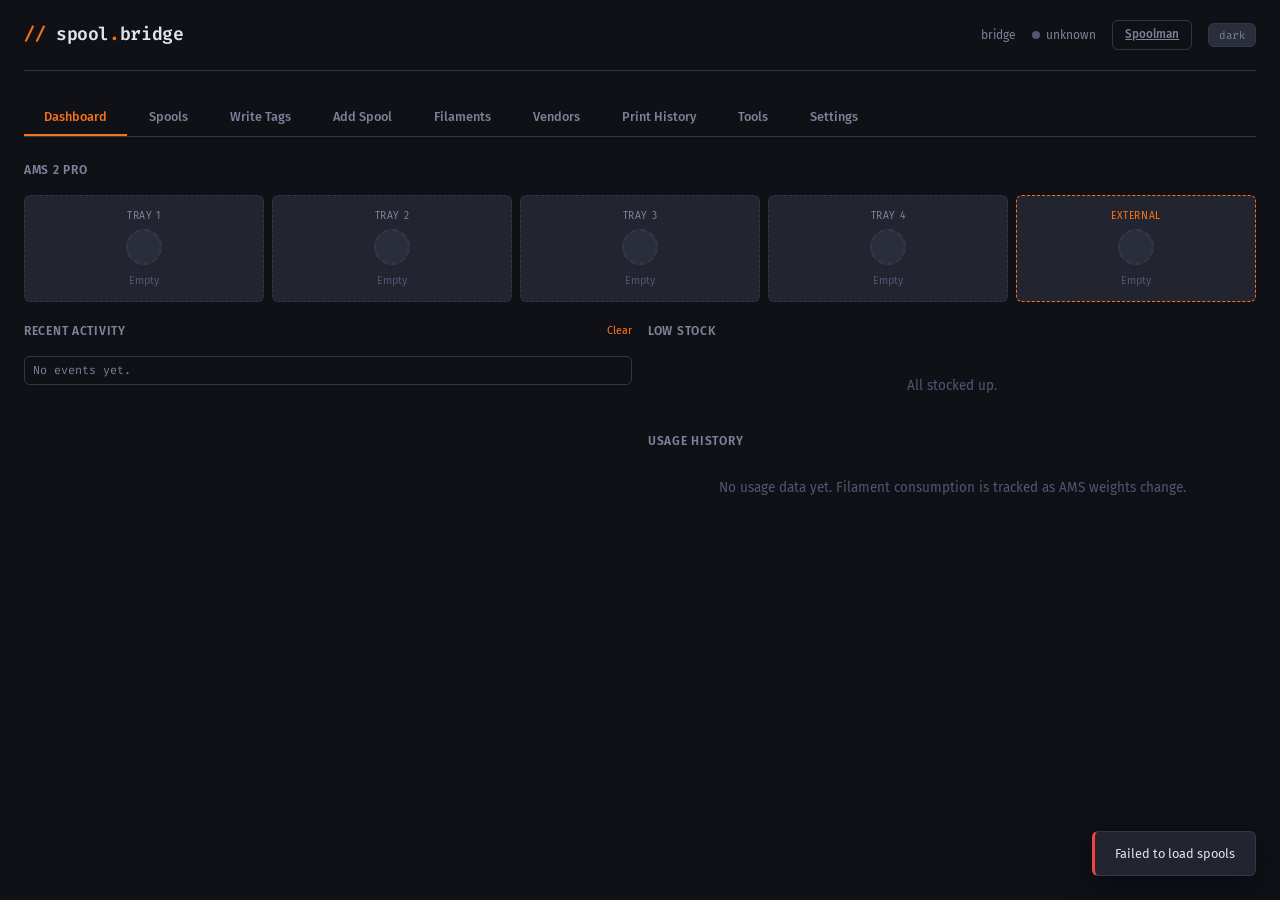
==== commit 347b9ebd: "feat: duplicate tag alert UI with same/new spool buttons" ====
--- a/static/index.html
+++ b/static/index.html
@@ -880,6 +880,7 @@
     <div id="tray-strip" style="display:grid; grid-template-columns:1fr 1fr 1fr 1fr 1fr; gap:8px; margin-bottom:20px;"></div>
 
     <div id="unknown-spools-alert" style="margin-bottom:16px;"></div>
+        <div id="duplicate-tag-alert" style="margin-bottom:16px;"></div>
 
     <!-- Activity | Low Stock + Usage -->
     <div style="display:grid; grid-template-columns:1fr 1fr; gap:16px;">
@@ -1425,6 +1426,29 @@
       alertEl.innerHTML = '';
     }
 
+    const dupEl = document.getElementById('duplicate-tag-alert');
+    if (dupEl && status.duplicate_tag_candidates && status.duplicate_tag_candidates.length > 0) {
+      dupEl.innerHTML = status.duplicate_tag_candidates.map(d => `
+        <div class="card" style="border-color:var(--yellow); margin-bottom:8px; padding:12px;">
+          <div style="display:flex; align-items:center; gap:8px; margin-bottom:8px;">
+            <span class="accent" style="font-weight:600;">${escHtml(d.tray)}</span>
+            <span class="muted">Possible duplicate detected</span>
+          </div>
+          <div style="font-size:0.85rem; margin-bottom:10px;">
+            This <strong>${escHtml(d.type)} #${escHtml(d.color)}</strong> might be
+            <strong>${escHtml(d.spool_name)}</strong> (spool #${d.spool_id}) loaded from the other side.
+            Bambu spools have two RFID tags.
+          </div>
+          <div style="display:flex; gap:8px;">
+            <button class="btn btn-primary btn-sm" onclick="resolveDuplicateTag(${d.spool_id}, '${escHtml(d.new_tag)}', '${escHtml(d.tray)}')">Same Spool</button>
+            <button class="btn btn-sm" style="border:1px solid var(--border);" onclick="rejectDuplicateTag('${escHtml(d.new_tag)}', '${escHtml(d.type)}', '${escHtml(d.color)}', '${escHtml(d.tray)}')">New Spool</button>
+          </div>
+        </div>
+      `).join('');
+    } else if (dupEl) {
+      dupEl.innerHTML = '';
+    }
+
     const bridgeEl = document.getElementById('bridge-indicator');
     if (status.connected) {
       bridgeEl.innerHTML = '<span class="status-dot on"></span><span class="green">connected</span>';
@@ -1534,6 +1558,36 @@
     renderDashboard();
   } catch(e) {
     toast('Failed to link spool: ' + e.message, 'error');
+  }
+}
+
+async function resolveDuplicateTag(spoolId, newTag, tray) {
+  try {
+    await api('/api/resolve-duplicate-tag', {
+      method: 'POST',
+      body: { spool_id: spoolId, new_tag_uid: newTag, tray: tray },
+    });
+    toast('Linked second RFID tag to spool #' + spoolId, 'success');
+    await loadSpools();
+    renderDashboard();
+  } catch(e) {
+    toast('Failed to link tag: ' + e.message, 'error');
+  }
+}
+
+async function rejectDuplicateTag(newTag, type, color, tray) {
+  const name = prompt('Name for this new spool (' + type + ' #' + color + '):', type + ' ' + color);
+  if (!name) return;
+  try {
+    const result = await api('/api/reject-duplicate-tag', {
+      method: 'POST',
+      body: { new_tag_uid: newTag, tag_uid: newTag, type: type, color_hex: color, name: name, tray: tray },
+    });
+    toast('New spool created', 'success');
+    await loadSpools();
+    renderDashboard();
+  } catch(e) {
+    toast('Failed to create spool: ' + e.message, 'error');
   }
 }
 
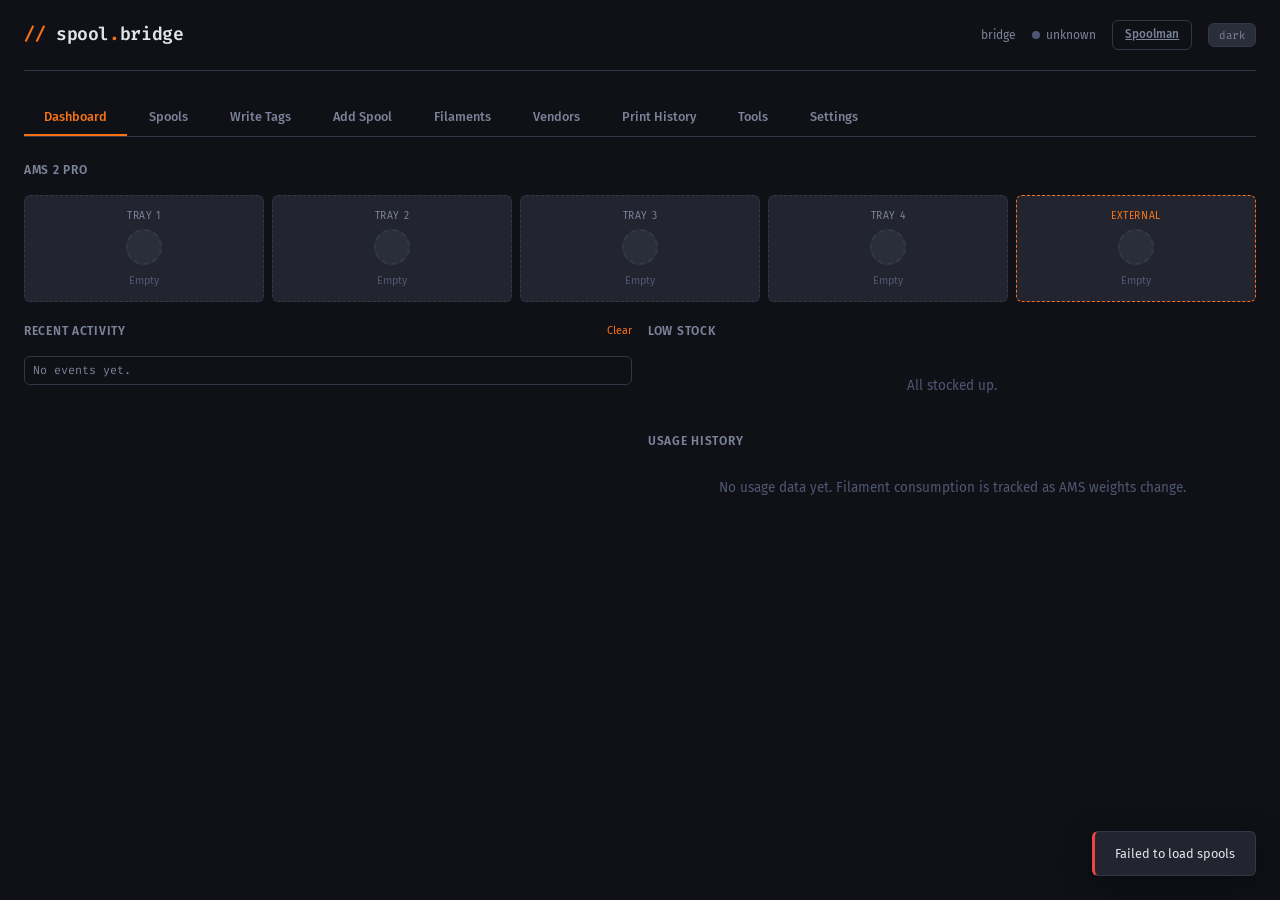
==== commit 8ae9f598: "feat: add OpenSpool Write button with 30s countdown to Write Tags tab" ====
--- a/static/index.html
+++ b/static/index.html
@@ -2188,6 +2188,12 @@
             </ol>
           </div>
           `}
+          <div style="margin-bottom:16px; padding:12px; background:var(--bg-card); border:1px solid var(--border); border-radius:8px;">
+            <div style="font-weight:600; margin-bottom:8px;">Write via OpenSpool Mini</div>
+            <p class="muted" style="font-size:0.78rem; margin-bottom:10px;">Send to the ESP32 NFC reader. Tap an NTAG215 on the reader within 30 seconds.</p>
+            <button class="btn btn-primary" id="btn-openspool-write" onclick="writeOpenSpoolTag(${id})">OpenSpool Write</button>
+            <span id="openspool-write-status" class="muted" style="margin-left:10px; font-size:0.78rem;"></span>
+          </div>
           <div style="margin-bottom:14px;">
             <span class="form-label">OpenSpool JSON</span>
             <span class="dim" style="font-size:0.72rem; margin-left:8px;">MIME: application/json</span>
@@ -2245,6 +2251,44 @@
     btn.disabled = false;
     btn.textContent = 'Write Tag';
   }
+}
+
+async function writeOpenSpoolTag(spoolId) {
+  const btn = document.getElementById('btn-openspool-write');
+  const status = document.getElementById('openspool-write-status');
+  if (!btn || !spoolId) return;
+
+  btn.disabled = true;
+  status.textContent = '';
+  status.style.color = '';
+
+  try {
+    await api(`/api/openspool/write/${spoolId}`, { method: 'POST' });
+  } catch (e) {
+    btn.disabled = false;
+    btn.textContent = 'OpenSpool Write';
+    status.textContent = 'Failed: ' + e.message;
+    status.style.color = 'var(--red)';
+    toast('OpenSpool write failed: ' + e.message, 'error');
+    return;
+  }
+
+  toast('OpenSpool is waiting for tag...', 'success');
+  let remaining = 30;
+  btn.textContent = `Waiting for tag... (${remaining}s)`;
+
+  const timer = setInterval(() => {
+    remaining--;
+    if (remaining <= 0) {
+      clearInterval(timer);
+      btn.disabled = false;
+      btn.textContent = 'OpenSpool Write';
+      status.textContent = 'Timeout — try again';
+      status.style.color = 'var(--text-muted)';
+    } else {
+      btn.textContent = `Waiting for tag... (${remaining}s)`;
+    }
+  }, 1000);
 }
 
 function copyTag() {
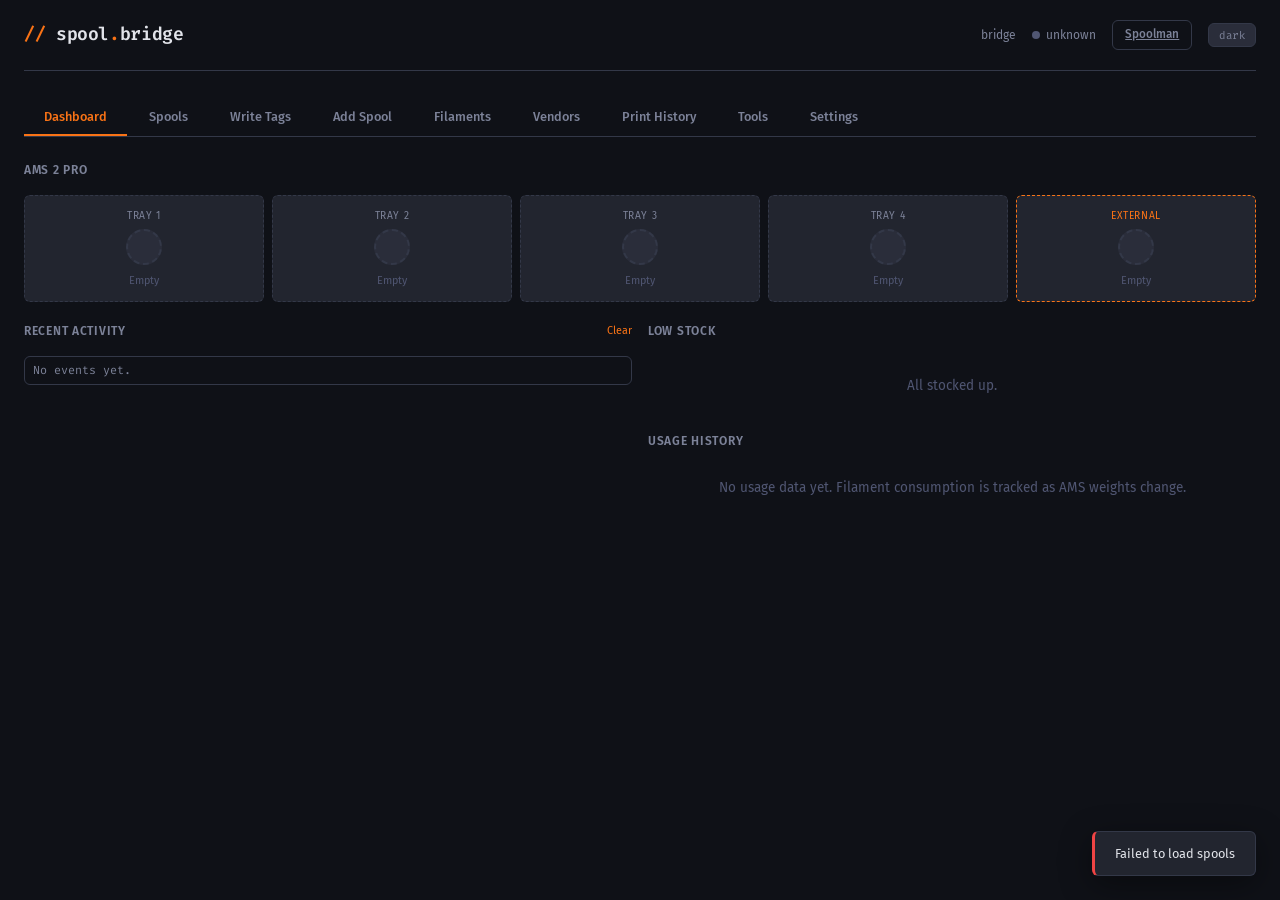
==== commit 9a67b8ac: "refactor: simplify pass on OpenSpool integration - Normalize parse_vt_tray color to uppercase so bot" ====
--- a/static/index.html
+++ b/static/index.html
@@ -2253,10 +2253,14 @@
   }
 }
 
+let _openspoolTimer = null;
+
 async function writeOpenSpoolTag(spoolId) {
   const btn = document.getElementById('btn-openspool-write');
   const status = document.getElementById('openspool-write-status');
   if (!btn || !spoolId) return;
+
+  if (_openspoolTimer) { clearInterval(_openspoolTimer); _openspoolTimer = null; }
 
   btn.disabled = true;
   status.textContent = '';
@@ -2277,10 +2281,18 @@
   let remaining = 30;
   btn.textContent = `Waiting for tag... (${remaining}s)`;
 
-  const timer = setInterval(() => {
+  _openspoolTimer = setInterval(() => {
+    // Bail if the button was removed (user selected a different spool).
+    const liveBtn = document.getElementById('btn-openspool-write');
+    if (!liveBtn || liveBtn !== btn) {
+      clearInterval(_openspoolTimer);
+      _openspoolTimer = null;
+      return;
+    }
     remaining--;
     if (remaining <= 0) {
-      clearInterval(timer);
+      clearInterval(_openspoolTimer);
+      _openspoolTimer = null;
       btn.disabled = false;
       btn.textContent = 'OpenSpool Write';
       status.textContent = 'Timeout — try again';
